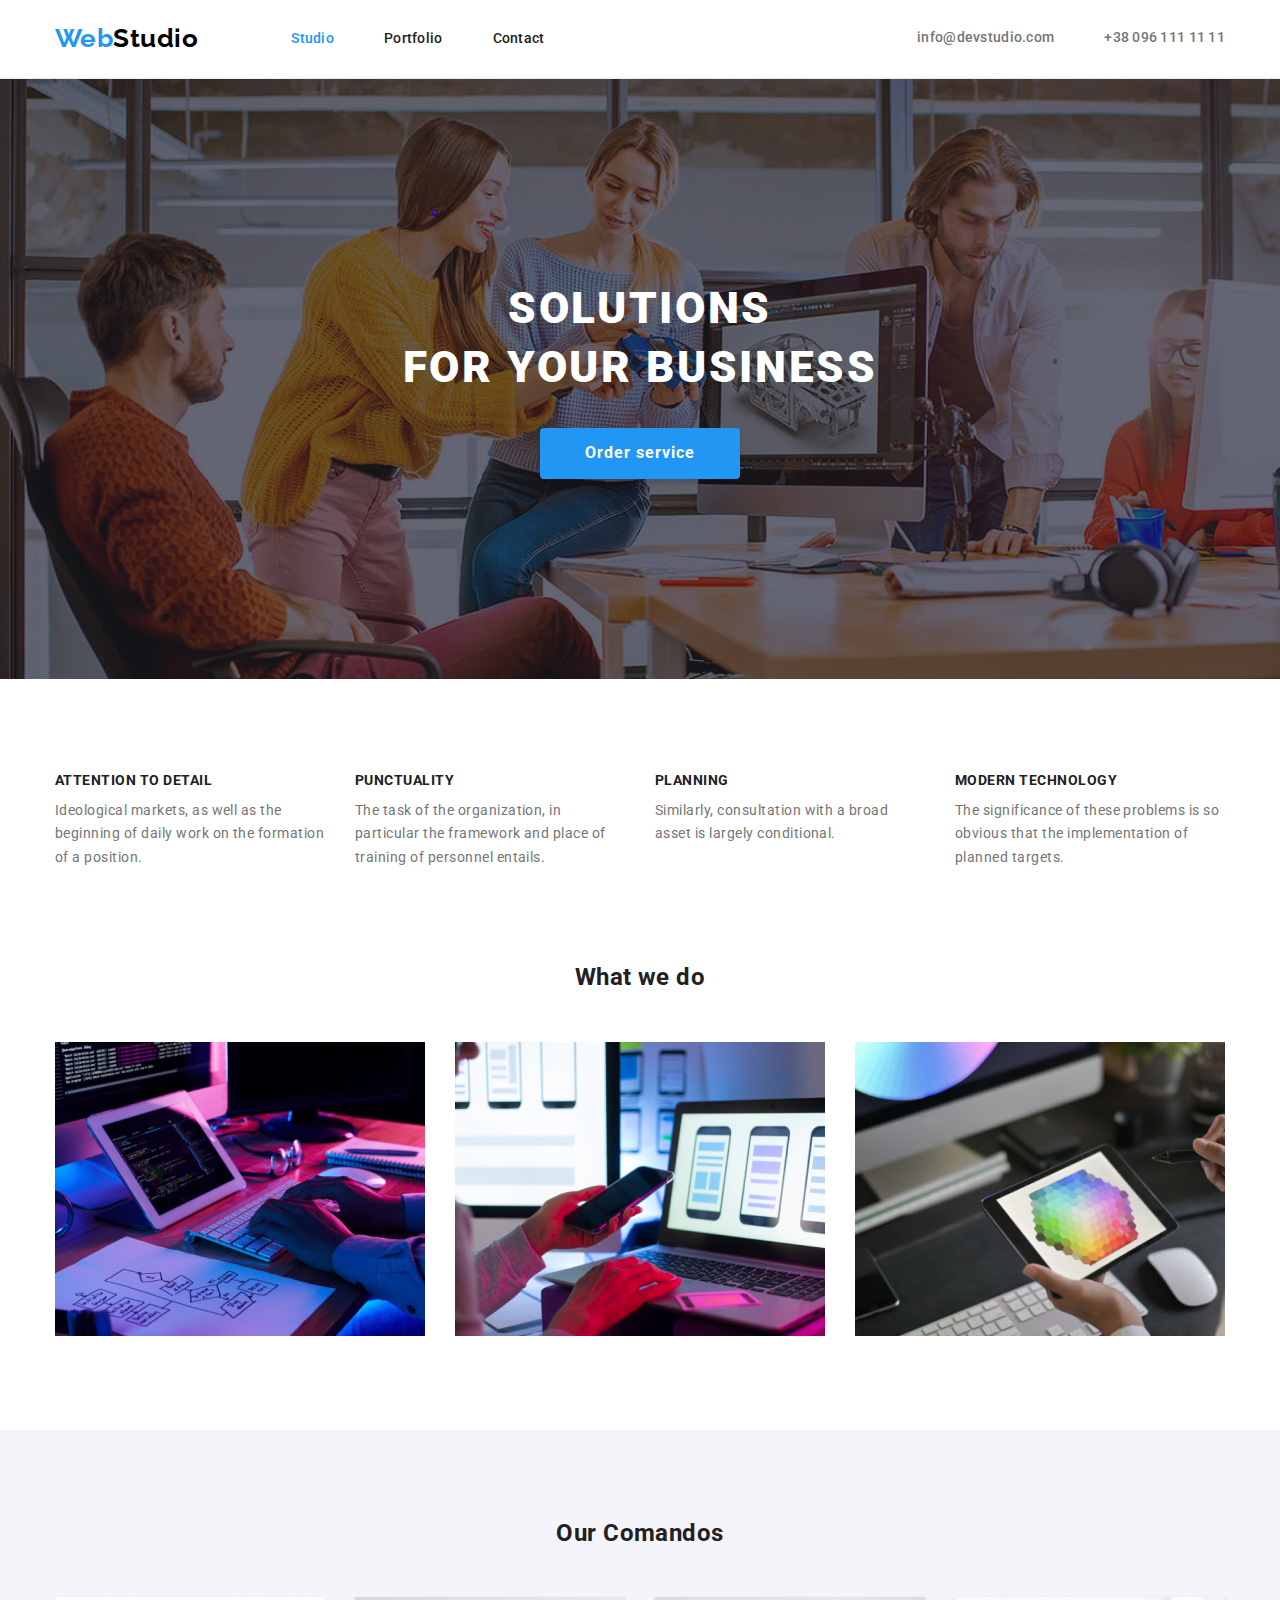
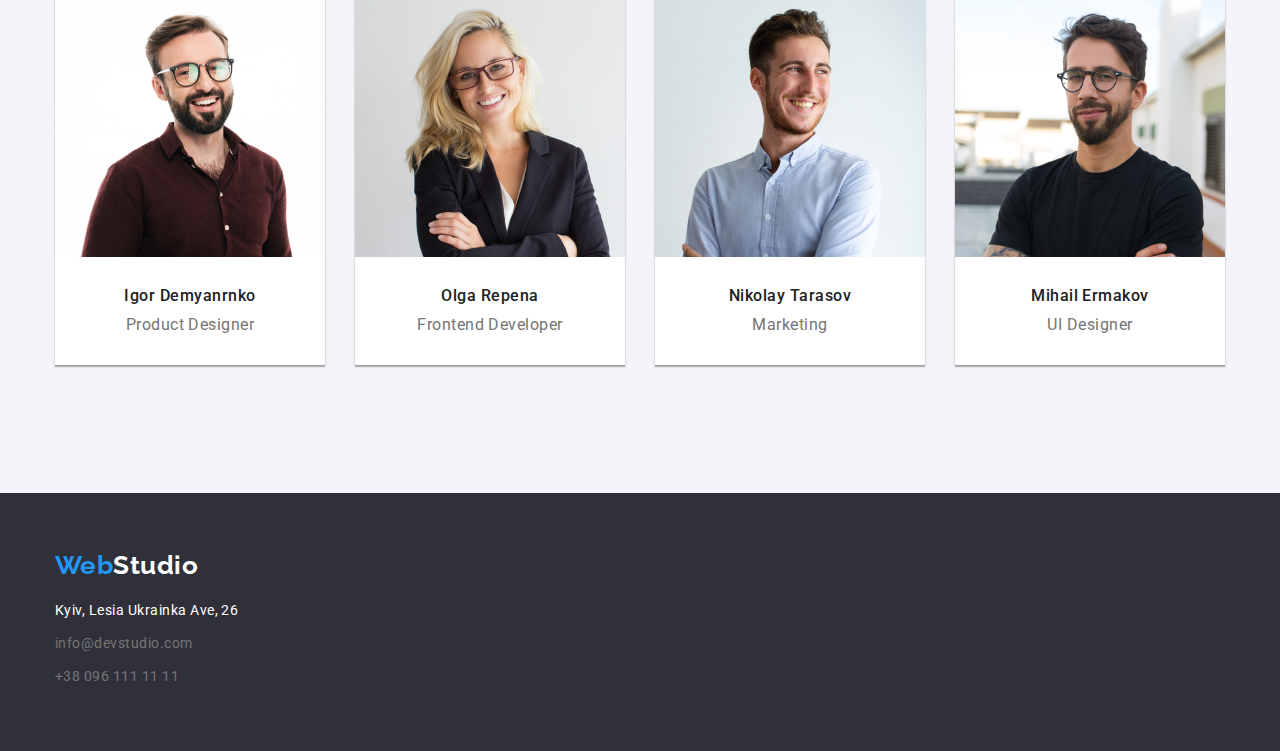
==== index.html @ 707615fe "home4" ====
<!DOCTYPE html>
<html lang="en">
  <head>

    <meta charset="UTF-8"/>
    <meta http-equiv="X-UA-Compatible" content="IE=edge" />
    <meta name="viewport" content="width=device-width, initial-scale=1.0" />
    <title>git</title>
	<link href="https://fonts.googleapis.com/css2?family=Raleway:wght@700&family=Roboto:wght@400;500;700&display=swap" rel="stylesheet">
	<link rel="stylesheet" href="https://cdnjs.cloudflare.com/ajax/libs/modern-normalize/1.1.0/modern-normalize.min.css">
	 <link rel="stylesheet" href="./CSS/common.css">
  </head>
  <body class="page">
	  <!-- 
		!шапка сайта
	-->
	  <header class="page-header">
		<div class="container nav">
		  <nav class="nav">
			  <a href="./index.html" class="logo"> 
					<samp class="accent">Web</samp>Studio
			 </a>
			<ul class="site-nav list">
			  <li class="item"><a href="./index.html" class="link current">Studio</a></li>
			  <li class="item"><a href="./portfolio.html" class="link">Portfolio</a></li>
			  <li class="item"><a href="" class="link">Contact</a></li>
		  </ul>
		  </nav>
		  	<ul class="auth-nav list">
			  <li class="auth-nav-item"><a href="" class="link">info@devstudio.com</a></li>
			  <li class="auth-nav-item"><a href="tel:+380961111111" class="link">+38 096 111 11 11</a></li>
		  </ul>
		</div>
	  </header>

	  
	  <main> 
	  <!--герой-->
	  <div class="list">
		  <section class="hero">
			  <h1 class="hero-title">Solutions <br />for your business</h1>
			  <button type="button" class="button prime">Order service</button>
		  </section>
	  </div>
	  <!--преимущества-->

	  <section class="section">
		<div class="container">
			 <H2 class="visually-hidden">Advantages</H2>
		  <ul class="advantages list ">
			<li class="advantages-item">
				  <h3 class="advantages-title">Attention to detail</h3><p class="advantages-text">Ideological markets, as well as the beginning of daily work on the formation of a position.</p>
			</li>
			<li class="advantages-item">
				<h3 class="advantages-title">Punctuality</h3><p class="advantages-text">The task of the organization, in particular the framework and place of training of personnel entails.</p>
			</li>
			<li class="advantages-item">
				<h3 class="advantages-title">Planning</h3><p class="advantages-text">Similarly, consultation with a broad asset is largely conditional.</p>
			</li>
			<li class="advantages-item">
				<h3 class="advantages-title">Modern technology</h3><p class="advantages-text">The significance of these problems is so obvious that the implementation of planned targets.</p>
			</li>
		  </ul>
		</div>
	  </section>

	  <!--примеры работ-->

	  <section class="examples">
<div class="container">
			  <h2 class="examples-title">What we do</h2>
		  <ul class="examples-list list">
			  <li class="examples-img"><img src="./IMG/Web/box1.png" alt="typing on laptop" width="370" height="294" /> </li>
			  <li class="examples-img"> <img src="./IMG/Web/box2.png" alt="design smartphon" width="370" height="294" /> </li>
			  <li class="examples-img"><img src="./IMG/Web/box3.png" alt="draw on tablet" width="370" height="294"/> </li>
		  </ul>
</div>
	  </section>

	  <!--Наша команда-->

	  <section class="comandos">
<div class="container">
			  <h2 class="examples-title">Our Comandos</h2>
			  
		  <ul class="comandos-list list">
			  <li class="comandos-box">
					<img class="" src="./IMG/Staff/img.png" alt="specialist Product Designer" width="270" height="260"/>
					<div class="comandos-content">
						<h3 class="comandos-title">Igor Demyanrnko</h3><p class="comandos-text">Product Designer</p>
					 </div>
			  </li>
			  <li class="comandos-box">
					<img class="" src="./IMG/Staff/img-1.png" alt="specialist Frontend Developer" width="270" height="260"/>
					<div class="comandos-content">
						<h3 class="comandos-title">Olga Repena</h3> <p class="comandos-text">Frontend Developer</p>
					</div>

			  </li>
			  <li class="comandos-box">
					<img class="" src="./IMG/Staff/img-2.png" alt="specialist Marketing" width="270" height="260"/>
					<div class="comandos-content">
						<h3 class="comandos-title">Nikolay Tarasov</h3> <p class="comandos-text">Marketing</p>
					</div>

			  </li>
			  <li class="comandos-box">
					<img class="" src="./IMG/Staff/img-3.png" alt="specialist Designer" width="270" height="260"/>
					<div class="comandos-content">
						<h3 class="comandos-title">Mihail Ermakov</h3> <p class="comandos-text">UI Designer</p>
					</div>

			  </li>
		  </ul>
</div>
	  </section>
	</main>
		
	<footer class="footer">
		<div class="container">
		 <a href="./index.html" class="footer-logo"> 
			<samp class="accent">Web</samp>Studio</a>
		<address class="">
			<ul class="address list">
			  <li class="footer-item"><a href="https://goo.gl/maps/rWH6WUW4P8LsXruM8" class="footer-contacts city">Kyiv, Lesia Ukrainka Ave, 26</a></li> 
			  <li class="footer-item"><a href="" class="footer-contacts">info@devstudio.com</a></li>
			  <li class="footer-item"><a href="tel:+380991111111" class="footer-contacts">+38 096 111 11 11</a></li>
			</ul>
		</address>
		</div>
	</footer>
  </body>
</html>
---- CSS/common.css ----
:root {
	--primary-text-color: #757575;
	--title-text-color: #212121;
	--accent-color: #2196F3;
	--white: #ffffff
}

body {
	background-color: var(--white);
	color: var(--primary-text-color);

	font-weight: 400;
	font-family: Roboto, sans-serif;
	letter-spacing: 0.03em;
}


h1,
h2,
h3,
h4,
p {
	padding: 0px;
	margin: 0px;
}


.list {
	list-style: none;
	margin: 0px;
	padding: 0px;
}

img {
	display: block;
	max-width: 100%;
	height: auto;
}

.page-header {
	border-bottom: 1px solid #ECECEC;
	padding-top: 24px;
	padding-bottom: 25px;

}

.container {
	margin-left: auto;
	margin-right: auto;
	width: 1200px;
		padding-left: 15px;
		padding-right: 15px;
}

/*#212121 основной текст*/
/* #757575 вторичный текст*/

.visually-hidden {
	position: absolute;
	width: 1px;
	height: 1px;
	margin: -1px;
	border: 0;
	padding: 0;
	clip: rect(0 0 0 0);
	overflow: hidden;
}


.logo {
	margin-right: 93px;

	color: #000000;

	font-family: Raleway, sans-serif;
	font-weight: 700;
	font-size: 26px;
	line-height: 1.1;
	text-decoration: none;
}

.accent {
	font-family: Raleway, sans-serif;
	color: var(--accent-color);
}




/*page-header {
	color: ;
}
*/


/* site nav*/


.nav {
	display: flex;
	align-items: center;
}


.site-nav {
	display: flex;
		font-weight: 500;
			font-size: 14px;
			line-height: 1.1;
			letter-spacing: 0.02em;
}

.site-nav .link {
	display: block;
	color: var(--title-text-color);
	text-decoration: none;
}

.item:not(:last-child) {
	margin-right: 50px;
}

.site-nav .link:hover,
.site-nav .link:focus {
	color: var(--accent-color);
}

.site-nav .link.current {
	color: var(--accent-color);
}




.auth-nav {
	display: flex;
	margin-left: auto;
}

.auth-nav-item:not(:last-child) {
	margin-right: 50px;
}

.auth-nav .link {
	color: var(--primary-text-color);
	text-decoration: none;

	display: block;

	font-weight: 500;
	font-size: 14px;
	line-height: 1.14;
	letter-spacing: 0.02em;
}

.auth-nav .link:hover,
.auth-nav .link:focus {
	color: var(--accent-color);
}

.auth-nav .tel-link:not(:last-child) {
	margin-right: 50px;
}


/* button*/

.button {
	border: 1px solid transparent;
	border-radius: 4px;

	font-size: 16px;
	font-family: Roboto;
	text-decoration: none;
	cursor: pointer
}


.button.prime {
	box-shadow: 0px 4px 4px rgba(0, 0, 0, 0.15);

	padding: 10px 32px;
	min-width: 200px;

	color: var(--white);
	background-color: var(--accent-color);
	font-weight: 700;
	line-height: 1.8;
	letter-spacing: 0.06em;
	cursor: pointer;
}


.button.prime:hover,
.button.prime:focus {
	color: var(--accent-color);
	background-color: var(--white);
}


.button.secondsry {

	padding: 6px 22px;
	height: 38px;

	color: var(--title-text-color);
	background-color: #F5F4FA;
	font-weight: 500;
	line-height: 1.62;
	cursor: pointer;

	box-shadow: 0px 3px 1px rgba(0, 0, 0, 0.1), 0px 1px 2px rgba(0, 0, 0, 0.08), 0px 2px 2px rgba(0, 0, 0, 0.12);
}

.button.secondsry:hover,
.button.secondsry:focus {
	background-color: var(--accent-color);
	color: var(--white);
}


/* hero*/

.hero {
		max-width: 1600px;
		height: 600px;
	margin-left: auto;
	margin-right: auto;

	background-color: #2F303A;
	text-align: center;
	padding-top: 200px;
	padding-bottom: 200px;
	background-image: linear-gradient(
		rgba(47, 48, 58, 0.4),
		rgba(47, 48, 58, 0.4)
		),
		url('../IMG/giro/Img.png')
}


.hero-title {
	margin-bottom: 30px;
	color: var(--white);

	font-weight: 900;
	font-size: 44px;
	line-height: 136%;

	letter-spacing: 0.06em;
	text-transform: uppercase;

}

/*преимущество*/


.section {
	padding-top: 94px;
	padding-bottom: 94px;
}

.advantages {
	display: flex;
	justify-content: space-between;
	align-items:
}

.advantages-item {
	width: 270px;
}

.advantages-item:not(:last-child) {
	margin-right: 30px;
}

.advantages-title {
	margin-bottom: 10px;
	color: var(--title-text-color);

	text-align: left;
	font-weight: 700;
	font-size: 14px;
	line-height: 1.14;
	text-transform: uppercase;
}



.advantages-text {

	font-size: 14px;
	line-height: 1.7;
}

/*examples*/

.examples {
	padding-top: 0;
	padding-bottom: 94px;
}

.examples-title {
	color: var(--title-text-color);

	text-align: center;
	margin-bottom: 50px;
}

.examples-list {
	display: flex;

}

.examples-list .examples-img:not(:last-child) {
	margin-right: 30px;
}

/*comandos*/

.comandos {
	background: #F5F4FA;
	padding-top: 90px;
	padding-bottom : 128px;
}


.comandos-list {
	display: flex;
	flex-wrap: wrap;
	margin-left: -30px;

}

.comandos-box {
	flex-basis: calc(100% / 4 - 30);
	margin-left: 30px;
	box-shadow: 0px 1px 3px rgba(0, 0, 0, 0.12), 0px 1px 1px rgba(0, 0, 0, 0.14), 0px 2px 1px rgba(0, 0, 0, 0.2);
}

.comandos-content {
	padding: 30px 30px;
	border-radius: 0px 0px 4px 4px;
	background-color: var(--white);
	text-align: center;
}


.comandos-title {

	color: var(--title-text-color);
	margin-bottom: 10px;

	font-weight: 500;
	font-size: 16px;
	line-height: 1.18;
}

.comandos-text {

	font-size: 16px;
	line-height: 1.18;
}



/*footer*/

.footer {
	background-color: #2F303A;
	padding-top: 58px;
	padding-bottom: 62px;
}


.footer-logo {
		display: block;
		margin-bottom: 20px;

	color: var(--white);
	font-family: Raleway, sans-serif;
	text-decoration: none;

	font-weight: 700;
	font-size: 26px;
	line-height: 1.1;
}


.address {

}


.footer-contacts.city {
	color: var(--white);
}

.footer-item:not(:last-child) {
	margin-bottom: 9px;
}


.footer-contacts {
	color: var(--primary-text-color);
	text-decoration: none;
	font-style: normal;
	margin-bottom: 9px;
	font-size: 14px;
	line-height: 1.7;
}

.footer-contacts:hover,
.footer-contacts:focus {
	color: var(--accent-color);
}


/*porfolio*/


.filter-list {
	display: flex;
	justify-content: center;
	margin-bottom: 50px;
	gap: 8px;
}


/*.filter-item {
	flex-basis: calc(100%-30/4);
	margin-left: 8px;
}
*/




.cards {
	display: flex;
	flex-wrap: wrap;
	margin-left: -30px;
	margin-top: -30px;
}

.cards-item {
	flex-basis: calc(100% / 3 - 30px);
	margin-left: 30px;
	margin-top: 30px;
}


.cards-content {
	padding: 20px 24px;
	border-left: 1px solid #EEEEEE;
	border-right: 1px solid #EEEEEE;
	border-bottom: 1px solid #EEEEEE;
}


.cards-link {
	text-decoration: none;
	display: block;
}

.cards-title {

	color: var(--title-text-color);
	font-weight: 700;
	font-size: 18px;
	line-height: 2;
	/* identical to box height, or 200% */
	text-align: left;
	letter-spacing: 0.06em;
	margin-bottom: 4px;

}

.text-portfolio {
	color: var(--primary-text-color);
	font-size: 16px;
	line-height: 1.88;
	text-align: left;
}



/*cards photo*/
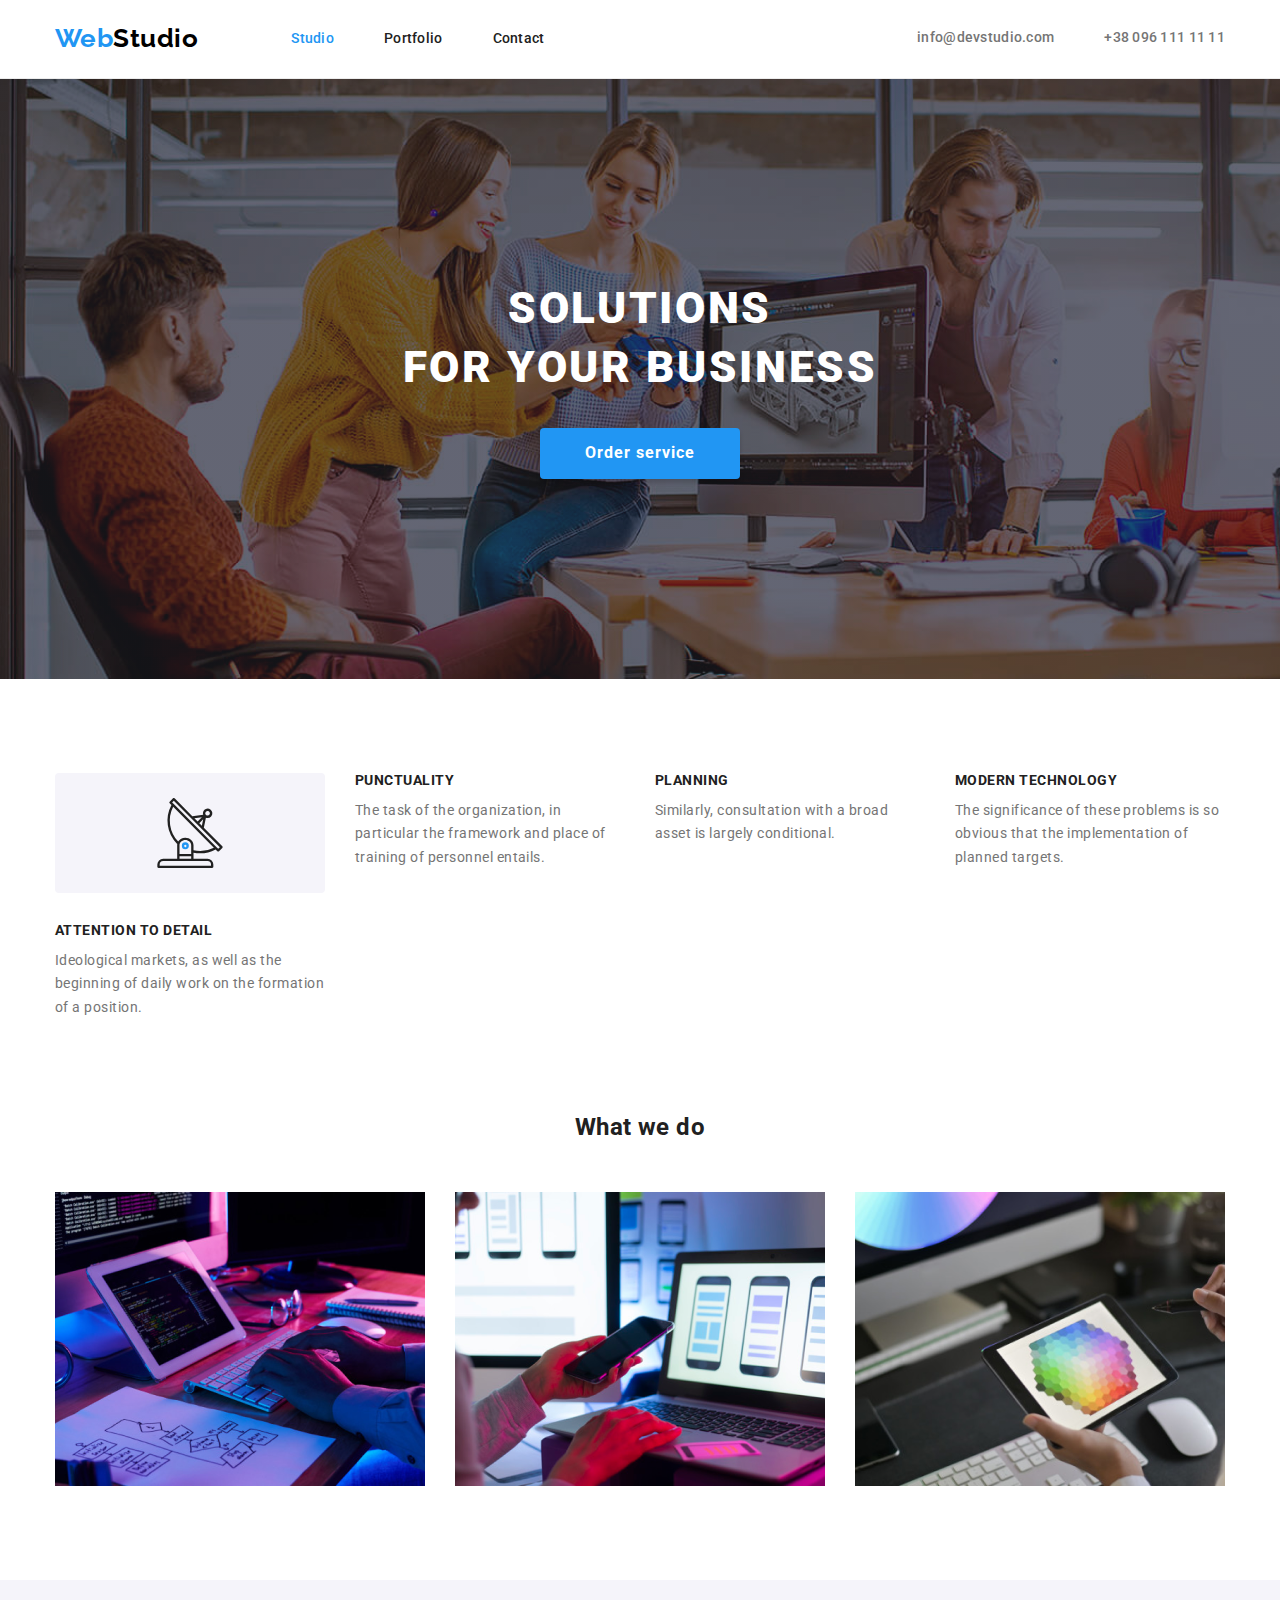
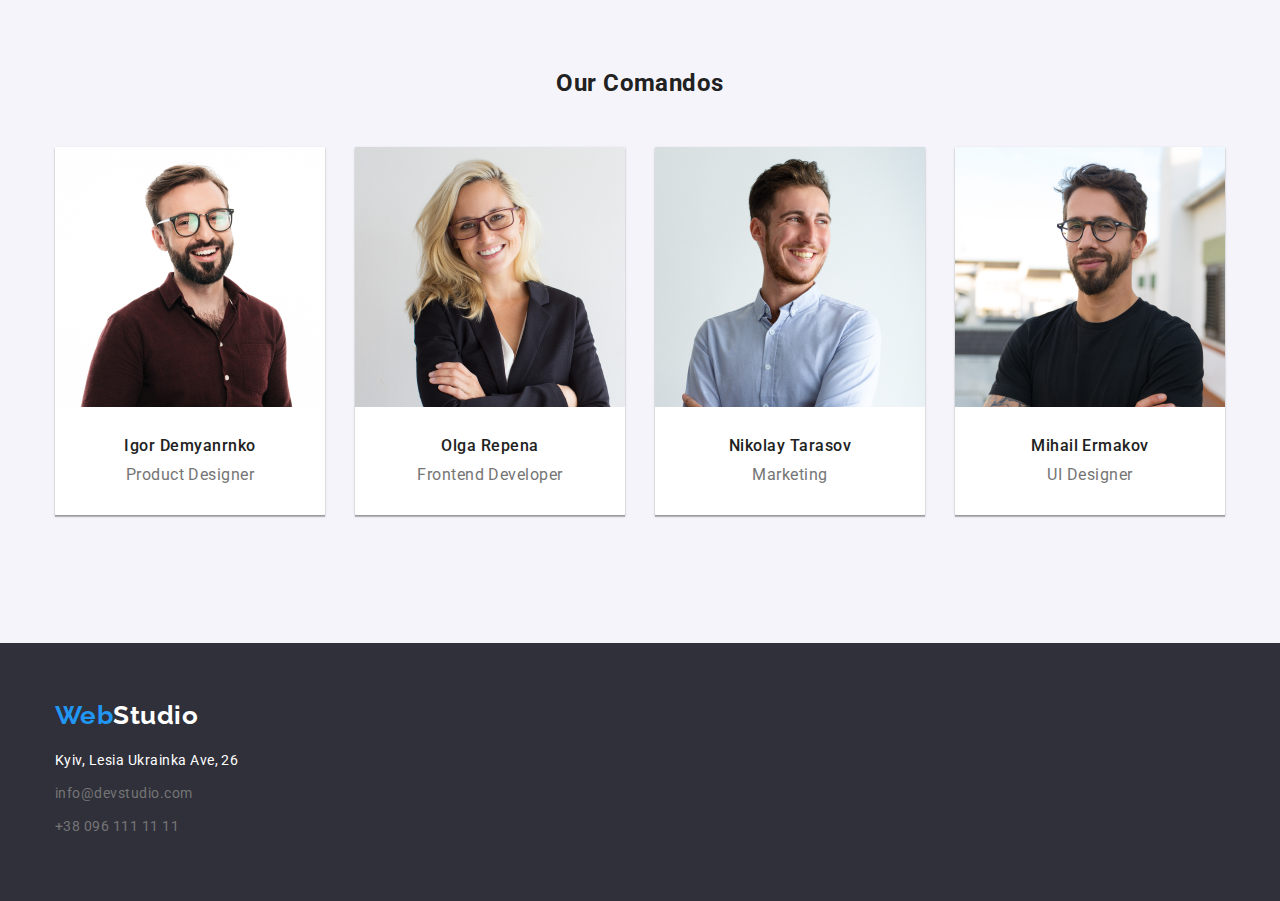
==== commit f4333eb7: "замена отрицаельных маржинов на ГЕЙП" ====
--- a/index.html
+++ b/index.html
@@ -44,11 +44,16 @@
 	  </div>
 	  <!--преимущества-->
 
-	  <section class="section">
+	  <section class="section-advantages">
 		<div class="container">
 			 <H2 class="visually-hidden">Advantages</H2>
-		  <ul class="advantages list ">
+		  <ul class="advantages list">
 			<li class="advantages-item">
+				<div class="advantages-icon">
+					 <svg class="" width="70" height="70">
+						<use href="./IMG/icon/antenna2.svg"></use>
+					 </svg>
+				</div>
 				  <h3 class="advantages-title">Attention to detail</h3><p class="advantages-text">Ideological markets, as well as the beginning of daily work on the formation of a position.</p>
 			</li>
 			<li class="advantages-item">
--- a/CSS/common.css
+++ b/CSS/common.css
@@ -99,6 +99,7 @@
 .nav {
 	display: flex;
 	align-items: center;
+	
 }
 
 
@@ -254,8 +255,24 @@
 
 /*преимущество*/
 
-
-.section {
+.advantages-icon {
+	width: 270px;
+	height: 120px;
+
+		display: flex;
+		justify-content: center;
+		align-items: center;
+		margin-bottom: 30px;
+		background: #F5F4FA;
+		border-radius: 4px;
+}
+
+.social-network-svg {
+	width: 20px;
+	height: 20px;
+}
+
+.section-advantages {
 	padding-top: 94px;
 	padding-bottom: 94px;
 }
@@ -263,7 +280,6 @@
 .advantages {
 	display: flex;
 	justify-content: space-between;
-	align-items:
 }
 
 .advantages-item {
@@ -418,8 +434,13 @@
 
 /*porfolio*/
 
+.section-filter{
+	padding-top: 94px;
+	padding-bottom: 94px;
+}
 
 .filter-list {
+
 	display: flex;
 	justify-content: center;
 	margin-bottom: 50px;
@@ -434,21 +455,41 @@
 */
 
 
-
-
 .cards {
 	display: flex;
 	flex-wrap: wrap;
+	gap: 30px;
+/*
 	margin-left: -30px;
-	margin-top: -30px;
+	margin-top: -30px;*/
+
+	background-color:aqua;
 }
 
 .cards-item {
-	flex-basis: calc(100% / 3 - 30px);
-	margin-left: 30px;
-	margin-top: 30px;
-}
-
+flex-basis: calc((100% - 60px) / 3);
+
+/*
+margin-right: 30px;
+margin-bottom: 30px;
+width: 370px;
+*/
+}
+
+
+/*
+.cards-item:nth-child(3n+3) {
+	margin-right: 0;
+}
+
+
+.cards-item:nth-child(n+3) {
+	margin-bottom: 0;
+}
+
+.cards-item:not( :nth-child(n+3)) {
+	margin-bottom: 30;
+}*/
 
 .cards-content {
 	padding: 20px 24px;
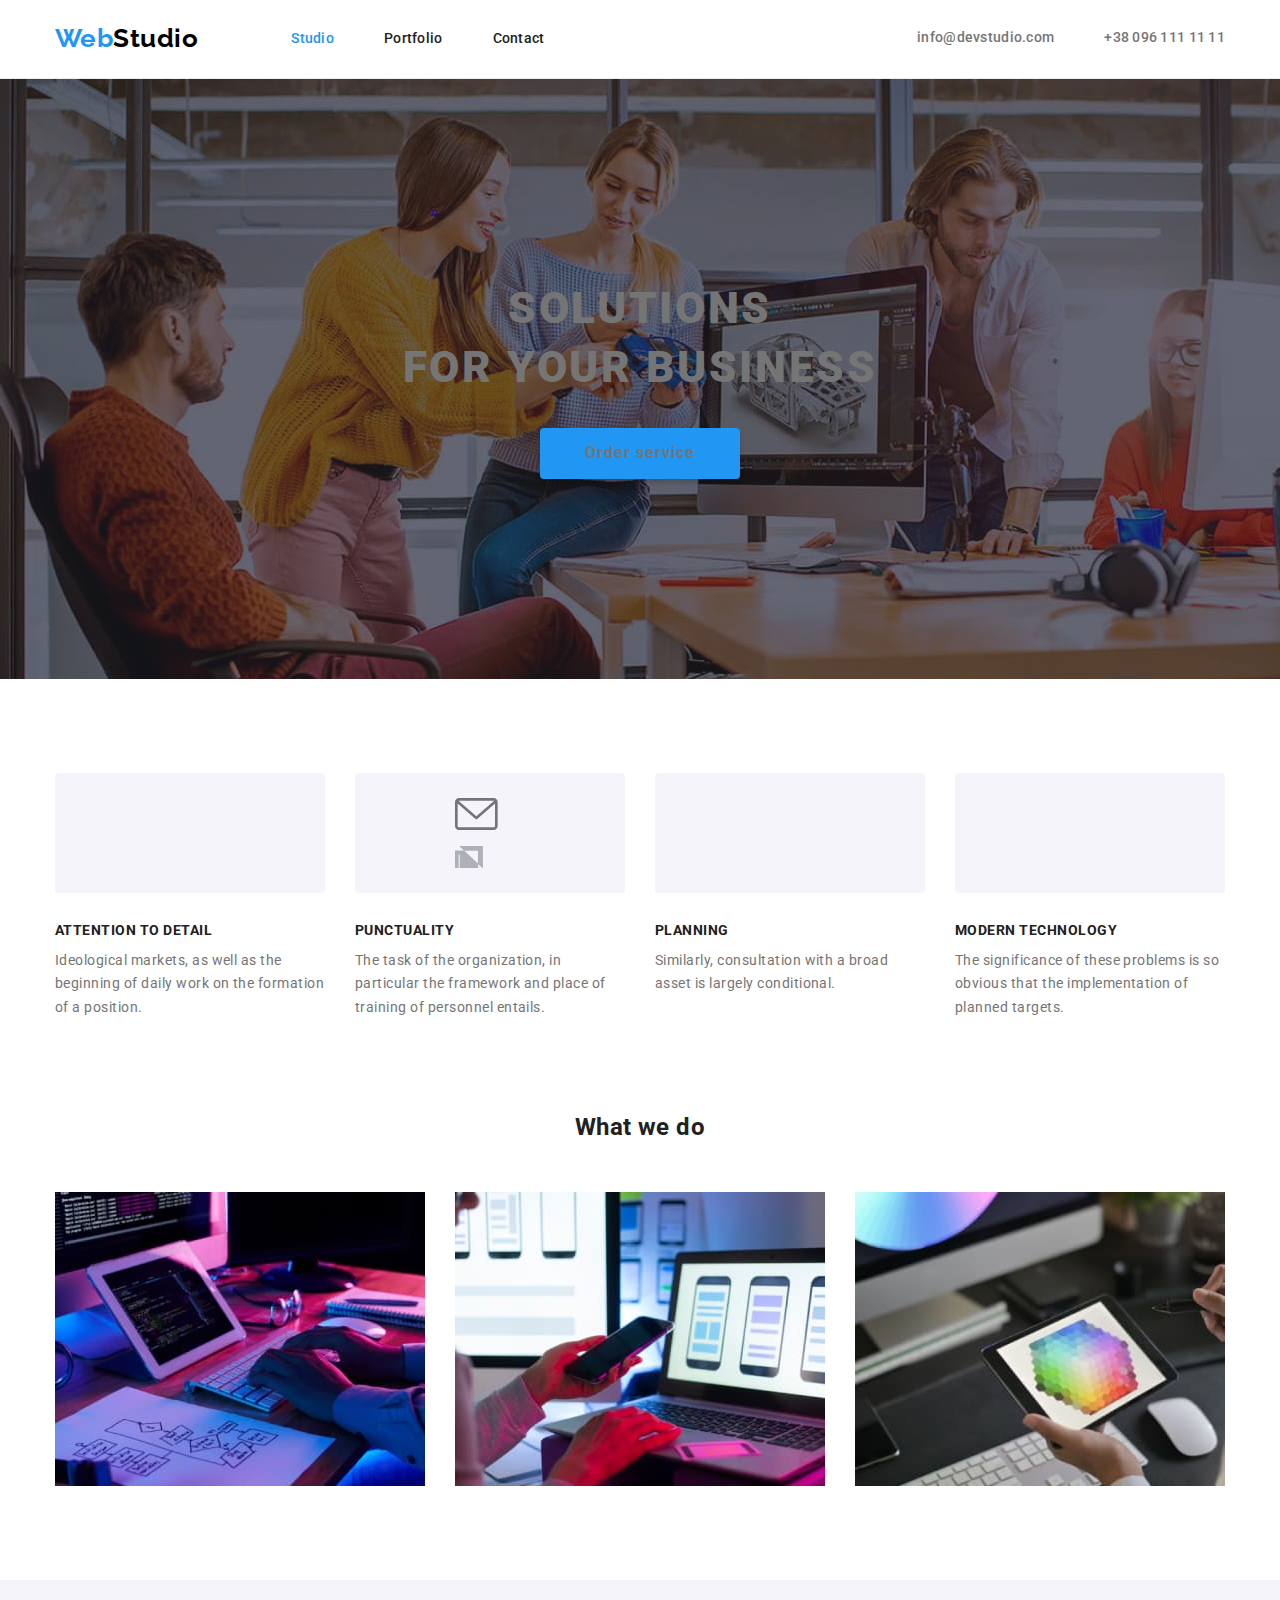
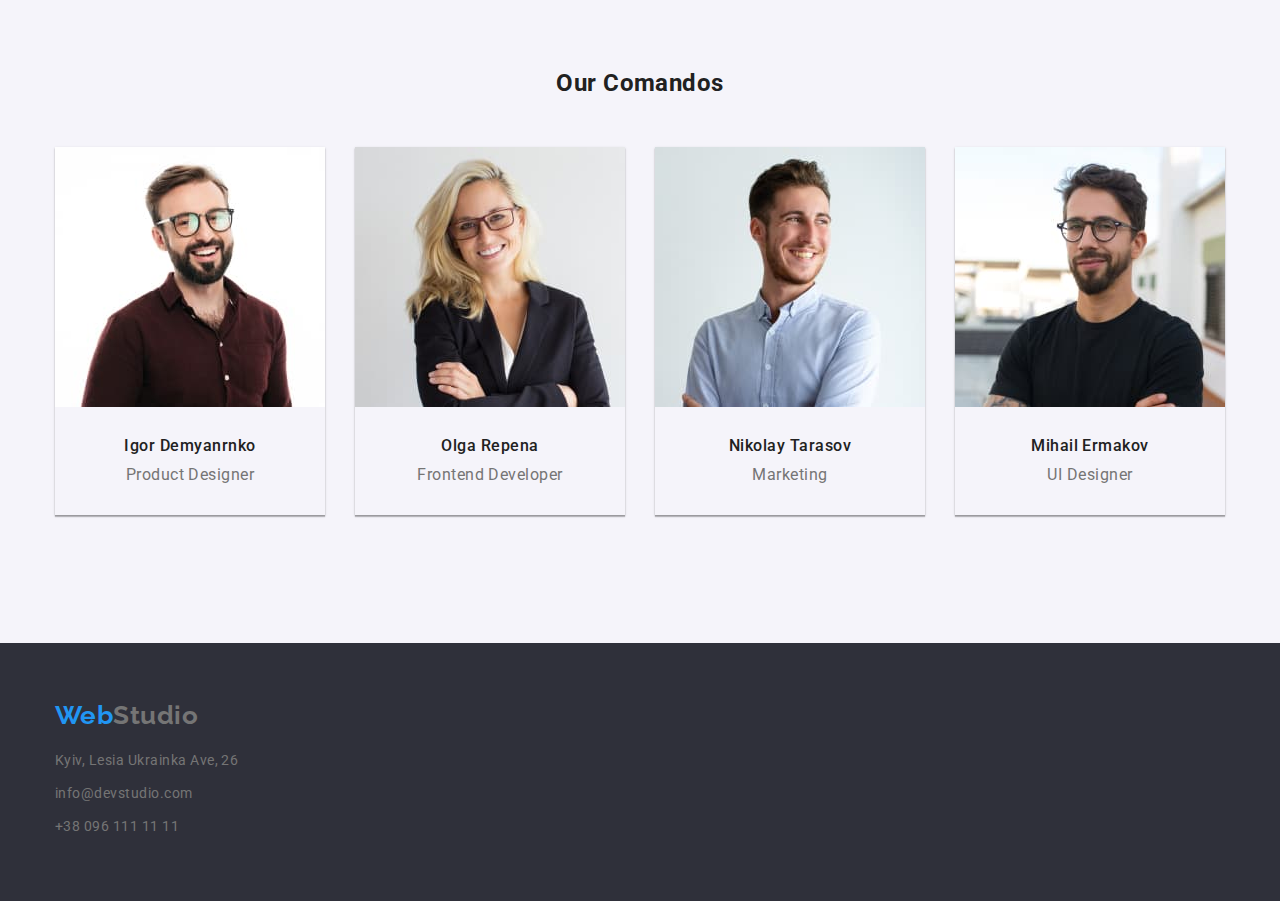
==== commit 92331f5f: "оптимизация изображений" ====
--- a/index.html
+++ b/index.html
@@ -6,6 +6,7 @@
     <meta http-equiv="X-UA-Compatible" content="IE=edge" />
     <meta name="viewport" content="width=device-width, initial-scale=1.0" />
     <title>git</title>
+	 <link rel="preconnect" href="https://fonts.gstatic.com">
 	<link href="https://fonts.googleapis.com/css2?family=Raleway:wght@700&family=Roboto:wght@400;500;700&display=swap" rel="stylesheet">
 	<link rel="stylesheet" href="https://cdnjs.cloudflare.com/ajax/libs/modern-normalize/1.1.0/modern-normalize.min.css">
 	 <link rel="stylesheet" href="./CSS/common.css">
@@ -27,7 +28,8 @@
 		  </ul>
 		  </nav>
 		  	<ul class="auth-nav list">
-			  <li class="auth-nav-item"><a href="" class="link">info@devstudio.com</a></li>
+				<li> <a class="contacts-data" href="mailto:info@devstudio.com"> </a> </li>
+			  <li class="auth-nav-item"><a href="mailto:info@devstudio.com" class="link">info@devstudio.com</a></li>
 			  <li class="auth-nav-item"><a href="tel:+380961111111" class="link">+38 096 111 11 11</a></li>
 		  </ul>
 		</div>
@@ -48,21 +50,37 @@
 		<div class="container">
 			 <H2 class="visually-hidden">Advantages</H2>
 		  <ul class="advantages list">
+
 			<li class="advantages-item">
 				<div class="advantages-icon">
 					 <svg class="" width="70" height="70">
-						<use href="./IMG/icon/antenna2.svg"></use>
+						<use href="./IMG/sprite.svg#icon-antenna"></use>
 					 </svg>
 				</div>
 				  <h3 class="advantages-title">Attention to detail</h3><p class="advantages-text">Ideological markets, as well as the beginning of daily work on the formation of a position.</p>
 			</li>
 			<li class="advantages-item">
+				<div class="advantages-icon">
+					<svg width="70" height="70">
+						<use href="./IMG/sprite.svg#"></use>
+					</svg>
+				</div>
 				<h3 class="advantages-title">Punctuality</h3><p class="advantages-text">The task of the organization, in particular the framework and place of training of personnel entails.</p>
 			</li>
 			<li class="advantages-item">
+				<div class="advantages-icon">
+					<svg width="70" height="70">
+						<use href="./IMG/sprite.svg/#antenna.svg"></use>
+					</svg>
+				</div>
 				<h3 class="advantages-title">Planning</h3><p class="advantages-text">Similarly, consultation with a broad asset is largely conditional.</p>
 			</li>
 			<li class="advantages-item">
+				<div class="advantages-icon">
+					<svg width="70" height="70">
+						<use href="./IMG/sprite.svg/#antenna.svg"></use>
+					</svg>
+				</div>
 				<h3 class="advantages-title">Modern technology</h3><p class="advantages-text">The significance of these problems is so obvious that the implementation of planned targets.</p>
 			</li>
 		  </ul>
--- a/CSS/common.css
+++ b/CSS/common.css
@@ -3,6 +3,7 @@
 	--title-text-color: #212121;
 	--accent-color: #2196F3;
 	--white: #ffffff
+	--svg-color: #afb1b8;
 }
 
 body {
@@ -163,6 +164,26 @@
 	margin-right: 50px;
 }
 
+.contacts-svg {
+	margin-right: 10px;
+}
+
+.contacts-data {
+	display: block;
+	font-weight: 500;
+	font-size: 14px;
+	line-height: 1.14;
+	letter-spacing: 0.02em;
+	text-decoration: none;
+	color: var(--primary-text-color);
+	fill: var(--svg-color);
+}
+
+.contacts-data:hover,
+.contacts-data:focus {
+	color: var(--accent-color);
+	fill: var(--accent-color);
+}
 
 /* button*/
 
@@ -267,10 +288,7 @@
 		border-radius: 4px;
 }
 
-.social-network-svg {
-	width: 20px;
-	height: 20px;
-}
+
 
 .section-advantages {
 	padding-top: 94px;
@@ -279,7 +297,6 @@
 
 .advantages {
 	display: flex;
-	justify-content: space-between;
 }
 
 .advantages-item {
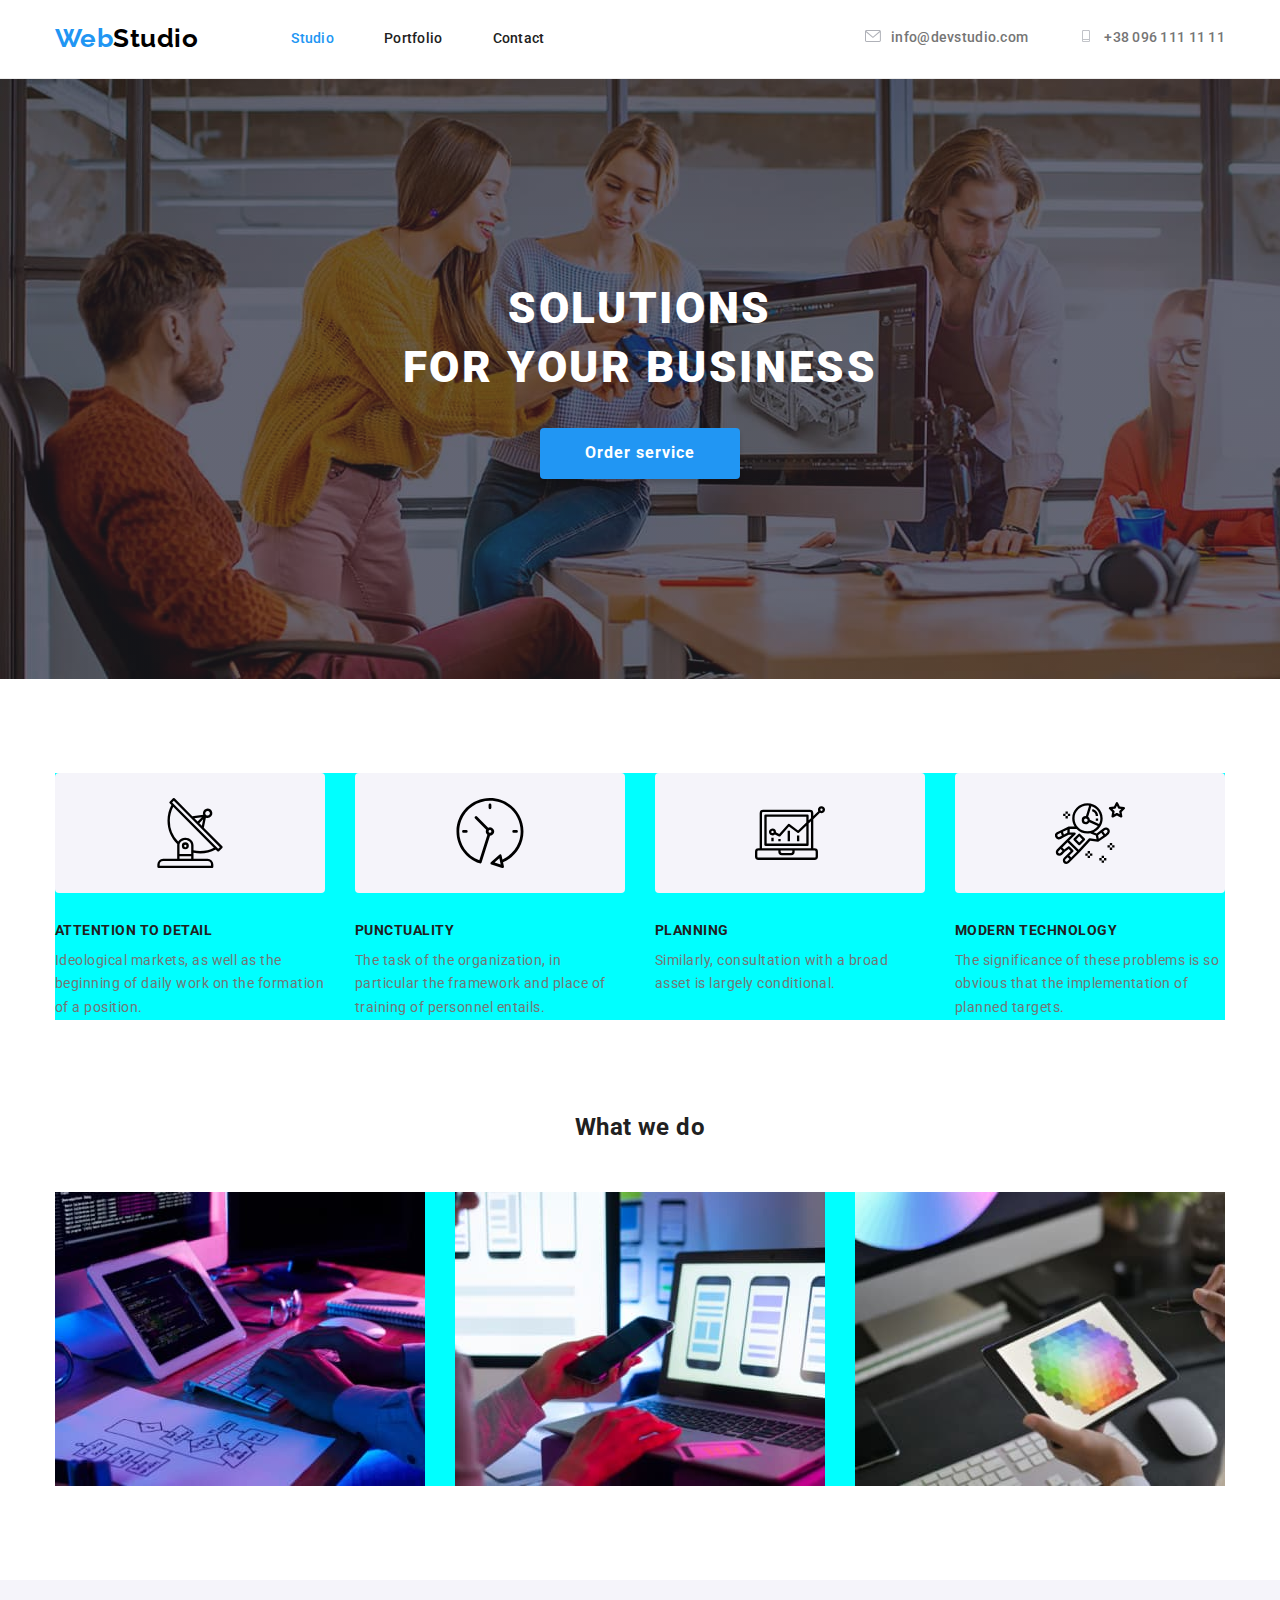
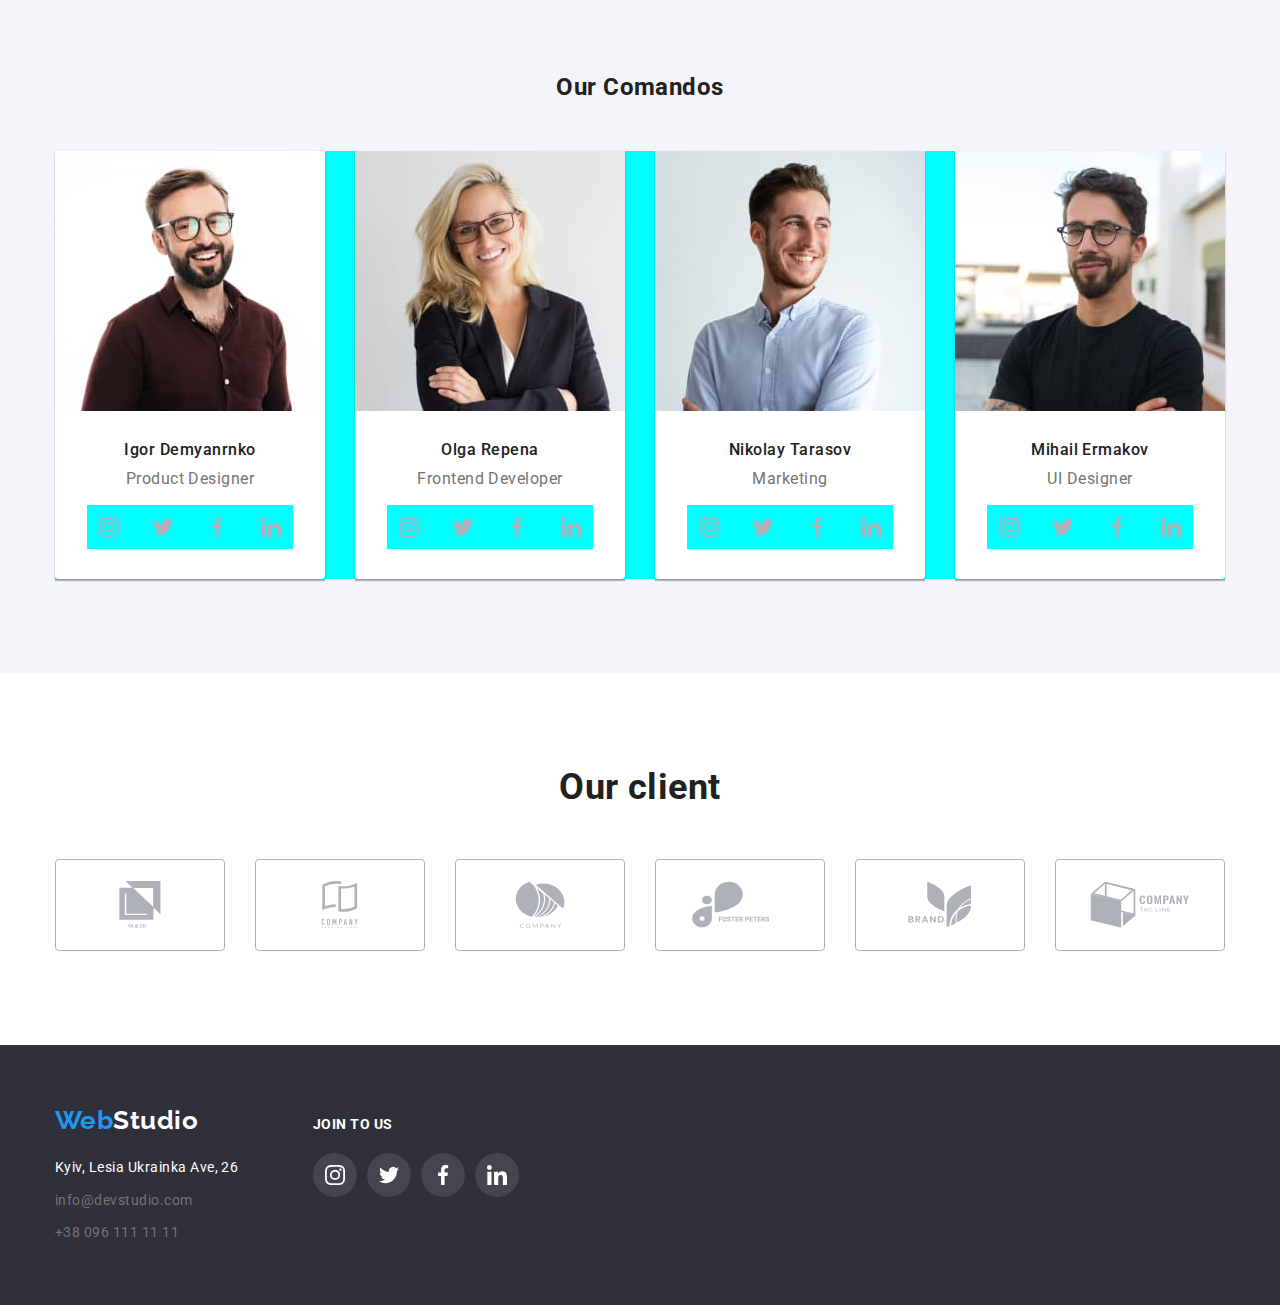
==== commit 8089fda3: "lesson4" ====
--- a/index.html
+++ b/index.html
@@ -27,14 +27,21 @@
 			  <li class="item"><a href="" class="link">Contact</a></li>
 		  </ul>
 		  </nav>
+
 		  	<ul class="auth-nav list">
-				<li> <a class="contacts-data" href="mailto:info@devstudio.com"> </a> </li>
-			  <li class="auth-nav-item"><a href="mailto:info@devstudio.com" class="link">info@devstudio.com</a></li>
-			  <li class="auth-nav-item"><a href="tel:+380961111111" class="link">+38 096 111 11 11</a></li>
+			  <li class="auth-nav-item">
+				<a class="contacts-data" href="mailto:info@devstudio.com"><svg class="contacts-svg" width="16" height="12">
+					<use href="./IMG/symbol-defs.svg#icon-envelope"></use>
+				</svg>info@devstudio.com</a>
+			  </li>
+			  <li class="auth-nav-item">
+				<a href="tel:+380961111111" class="contacts-data"><svg class="contacts-svg" width="16" height="12">
+					<use href="./IMG/symbol-defs.svg#icon-tel"></use>
+				</svg>+38 096 111 11 11</a>
+			</li>
 		  </ul>
 		</div>
 	  </header>
-
 	  
 	  <main> 
 	  <!--герой-->
@@ -54,7 +61,7 @@
 			<li class="advantages-item">
 				<div class="advantages-icon">
 					 <svg class="" width="70" height="70">
-						<use href="./IMG/sprite.svg#icon-antenna"></use>
+						<use href="./IMG/symbol-defs.svg#icon-antenna"></use>
 					 </svg>
 				</div>
 				  <h3 class="advantages-title">Attention to detail</h3><p class="advantages-text">Ideological markets, as well as the beginning of daily work on the formation of a position.</p>
@@ -62,7 +69,7 @@
 			<li class="advantages-item">
 				<div class="advantages-icon">
 					<svg width="70" height="70">
-						<use href="./IMG/sprite.svg#"></use>
+						<use href="./IMG/symbol-defs.svg#icon-clock"></use>
 					</svg>
 				</div>
 				<h3 class="advantages-title">Punctuality</h3><p class="advantages-text">The task of the organization, in particular the framework and place of training of personnel entails.</p>
@@ -70,7 +77,7 @@
 			<li class="advantages-item">
 				<div class="advantages-icon">
 					<svg width="70" height="70">
-						<use href="./IMG/sprite.svg/#antenna.svg"></use>
+						<use href="./IMG/symbol-defs.svg#icon-diagram"></use>
 					</svg>
 				</div>
 				<h3 class="advantages-title">Planning</h3><p class="advantages-text">Similarly, consultation with a broad asset is largely conditional.</p>
@@ -78,7 +85,7 @@
 			<li class="advantages-item">
 				<div class="advantages-icon">
 					<svg width="70" height="70">
-						<use href="./IMG/sprite.svg/#antenna.svg"></use>
+						<use href="./IMG/symbol-defs.svg#icon-astronaut"></use>
 					</svg>
 				</div>
 				<h3 class="advantages-title">Modern technology</h3><p class="advantages-text">The significance of these problems is so obvious that the implementation of planned targets.</p>
@@ -109,14 +116,44 @@
 		  <ul class="comandos-list list">
 			  <li class="comandos-box">
 					<img class="" src="./IMG/Staff/img.png" alt="specialist Product Designer" width="270" height="260"/>
+
 					<div class="comandos-content">
 						<h3 class="comandos-title">Igor Demyanrnko</h3><p class="comandos-text">Product Designer</p>
+
+						<ul class="social-network-list list">
+							<li class="social-network-item"> <a class="social-network-link link" href=""><svg class="social-network-svg"> 
+								<use href="./IMG/symbol-defs.svg#icon-instagram"></use>
+							</svg></a></li>
+							<li class="social-network-item"> <a class="social-network-link link" href=""><svg class="social-network-svg"> 
+								<use href="./IMG/symbol-defs.svg#icon-twitter"></use>
+							</svg></a></li>
+							<li class="social-network-item"> <a class="social-network-link link" href=""><svg class="social-network-svg"> 
+								<use href="./IMG/symbol-defs.svg#icon-facebook"></use>
+							</svg></a></li>
+							<li class="social-network-item"> <a class="social-network-link link" href=""><svg class="social-network-svg"> 
+								<use href="./IMG/symbol-defs.svg#icon-linkedin"></use>
+							</svg></a></li>
+						</ul>
 					 </div>
 			  </li>
 			  <li class="comandos-box">
 					<img class="" src="./IMG/Staff/img-1.png" alt="specialist Frontend Developer" width="270" height="260"/>
 					<div class="comandos-content">
 						<h3 class="comandos-title">Olga Repena</h3> <p class="comandos-text">Frontend Developer</p>
+						<ul class="social-network-list list">
+							<li class="social-network-item"> <a class="social-network-link link" href=""><svg class="social-network-svg"> 
+								<use href="./IMG/symbol-defs.svg#icon-instagram"></use>
+							</svg></a></li>
+							<li class="social-network-item"> <a class="social-network-link link" href=""><svg class="social-network-svg"> 
+								<use href="./IMG/symbol-defs.svg#icon-twitter"></use>
+							</svg></a></li>
+							<li class="social-network-item"> <a class="social-network-link link" href=""><svg class="social-network-svg"> 
+								<use href="./IMG/symbol-defs.svg#icon-facebook"></use>
+							</svg></a></li>
+							<li class="social-network-item"> <a class="social-network-link link" href=""><svg class="social-network-svg"> 
+								<use href="./IMG/symbol-defs.svg#icon-linkedin"></use>
+							</svg></a></li>
+						</ul>
 					</div>
 
 			  </li>
@@ -124,6 +161,20 @@
 					<img class="" src="./IMG/Staff/img-2.png" alt="specialist Marketing" width="270" height="260"/>
 					<div class="comandos-content">
 						<h3 class="comandos-title">Nikolay Tarasov</h3> <p class="comandos-text">Marketing</p>
+						<ul class="social-network-list list">
+							<li class="social-network-item"> <a class="social-network-link link" href=""><svg class="social-network-svg"> 
+								<use href="./IMG/symbol-defs.svg#icon-instagram"></use>
+							</svg></a></li>
+							<li class="social-network-item"> <a class="social-network-link link" href=""><svg class="social-network-svg"> 
+								<use href="./IMG/symbol-defs.svg#icon-twitter"></use>
+							</svg></a></li>
+							<li class="social-network-item"> <a class="social-network-link link" href=""><svg class="social-network-svg"> 
+								<use href="./IMG/symbol-defs.svg#icon-facebook"></use>
+							</svg></a></li>
+							<li class="social-network-item"> <a class="social-network-link link" href=""><svg class="social-network-svg"> 
+								<use href="./IMG/symbol-defs.svg#icon-linkedin"></use>
+							</svg></a></li>
+						</ul>
 					</div>
 
 			  </li>
@@ -131,26 +182,80 @@
 					<img class="" src="./IMG/Staff/img-3.png" alt="specialist Designer" width="270" height="260"/>
 					<div class="comandos-content">
 						<h3 class="comandos-title">Mihail Ermakov</h3> <p class="comandos-text">UI Designer</p>
+						<ul class="social-network-list list">
+							<li class="social-network-item"> <a class="social-network-link link" href=""><svg class="social-network-svg"> 
+								<use href="./IMG/symbol-defs.svg#icon-instagram"></use>
+							</svg></a></li>
+							<li class="social-network-item"> <a class="social-network-link link" href=""><svg class="social-network-svg"> 
+								<use href="./IMG/symbol-defs.svg#icon-twitter"></use>
+							</svg></a></li>
+							<li class="social-network-item"> <a class="social-network-link link" href=""><svg class="social-network-svg"> 
+								<use href="./IMG/symbol-defs.svg#icon-facebook"></use>
+							</svg></a></li>
+							<li class="social-network-item"> <a class="social-network-link link" href=""><svg class="social-network-svg"> 
+								<use href="./IMG/symbol-defs.svg#icon-linkedin"></use>
+							</svg></a></li>
+						</ul>
 					</div>
-
-			  </li>
-		  </ul>
+			  </li>
+		  </ul>
+</div>
+	  </section>
+
+	  <section class="section-client">
+<h2 class="client-title"> Our client</h2>
+<div>
+	<ul class="client-list list">
+<li>
+	<a class="client-link link" href=""><svg class="client-svg"><use href="./IMG/symbol-defs.svg#icon-group"></use></svg></a>
+</li>
+<li>
+	<a class="client-link link" href=""><svg class="client-svg"><use href="./IMG/symbol-defs.svg#icon-group-1"></use></svg></a>
+</li>
+<li>
+	<a class="client-link link" href=""><svg class="client-svg"><use href="./IMG/symbol-defs.svg#icon-group-2"></use></svg></a>
+</li>
+<li>
+	<a class="client-link link" href=""><svg class="client-svg"><use href="./IMG/symbol-defs.svg#icon-group-3"></use></svg></a>
+</li>
+<li>
+	<a class="client-link link" href=""><svg class="client-svg"><use href="./IMG/symbol-defs.svg#icon-group-4"></use></svg></a>
+</li>
+<li>
+	<a class="client-link link" href=""><svg class="client-svg"><use href="./IMG/symbol-defs.svg#icon-group-5"></use></svg></a>
+</li>
+	</ul>
 </div>
 	  </section>
 	</main>
 		
 	<footer class="footer">
 		<div class="container">
-		 <a href="./index.html" class="footer-logo"> 
+
+			 <div class="address">
+			 <address>
+		 <a href="./index.html" class="footer-logo">
 			<samp class="accent">Web</samp>Studio</a>
-		<address class="">
-			<ul class="address list">
-			  <li class="footer-item"><a href="https://goo.gl/maps/rWH6WUW4P8LsXruM8" class="footer-contacts city">Kyiv, Lesia Ukrainka Ave, 26</a></li> 
+			<ul class="list">
+			  <li class="footer-item">
+				<a href="https://goo.gl/maps/rWH6WUW4P8LsXruM8" class="footer-contacts city">Kyiv, Lesia Ukrainka Ave, 26</a></li>
 			  <li class="footer-item"><a href="" class="footer-contacts">info@devstudio.com</a></li>
 			  <li class="footer-item"><a href="tel:+380991111111" class="footer-contacts">+38 096 111 11 11</a></li>
 			</ul>
 		</address>
 		</div>
+
+		<div class="join">
+			<h3 class="join-title">Join to us</h3>
+			<ul class="join-list list">
+<li class="join-item"><a class="join-link link" href=""><svg class="join-svg"><use href="./IMG/symbol-defs.svg#icon-instagram"></use></svg></a></li>
+<li class="join-item"><a class="join-link link" href=""><svg class="join-svg"><use href="./IMG/symbol-defs.svg#icon-twitter"></use></svg></a></li>
+<li class="join-item"><a class="join-link link" href=""><svg class="join-svg"><use href="./IMG/symbol-defs.svg#icon-facebook"></use></svg></a></li>
+<li class="join-item"><a class="join-link link" href=""><svg class="join-svg"><use href="./IMG/symbol-defs.svg#icon-linkedin"></use></svg></a></li>
+			</ul>
+		</div>
+
+		</div>
 	</footer>
   </body>
 </html>
--- a/CSS/common.css
+++ b/CSS/common.css
@@ -2,7 +2,7 @@
 	--primary-text-color: #757575;
 	--title-text-color: #212121;
 	--accent-color: #2196F3;
-	--white: #ffffff
+	--white: #ffffff;
 	--svg-color: #afb1b8;
 }
 
@@ -51,6 +51,7 @@
 	width: 1200px;
 		padding-left: 15px;
 		padding-right: 15px;
+
 }
 
 /*#212121 основной текст*/
@@ -143,23 +144,6 @@
 	margin-right: 50px;
 }
 
-.auth-nav .link {
-	color: var(--primary-text-color);
-	text-decoration: none;
-
-	display: block;
-
-	font-weight: 500;
-	font-size: 14px;
-	line-height: 1.14;
-	letter-spacing: 0.02em;
-}
-
-.auth-nav .link:hover,
-.auth-nav .link:focus {
-	color: var(--accent-color);
-}
-
 .auth-nav .tel-link:not(:last-child) {
 	margin-right: 50px;
 }
@@ -293,10 +277,12 @@
 .section-advantages {
 	padding-top: 94px;
 	padding-bottom: 94px;
+	
 }
 
 .advantages {
 	display: flex;
+	background-color: aqua;
 }
 
 .advantages-item {
@@ -341,6 +327,7 @@
 }
 
 .examples-list {
+	background-color: aqua;
 	display: flex;
 
 }
@@ -353,21 +340,22 @@
 
 .comandos {
 	background: #F5F4FA;
-	padding-top: 90px;
-	padding-bottom : 128px;
+	padding-top: 94px;
+	padding-bottom : 94px;
 }
 
 
 .comandos-list {
 	display: flex;
 	flex-wrap: wrap;
-	margin-left: -30px;
+	gap: 30px;
+			background-color: aqua;
 
 }
 
 .comandos-box {
 	flex-basis: calc(100% / 4 - 30);
-	margin-left: 30px;
+
 	box-shadow: 0px 1px 3px rgba(0, 0, 0, 0.12), 0px 1px 1px rgba(0, 0, 0, 0.14), 0px 2px 1px rgba(0, 0, 0, 0.2);
 }
 
@@ -393,6 +381,99 @@
 
 	font-size: 16px;
 	line-height: 1.18;
+	margin-bottom: 16px;
+}
+
+
+.social-network-list {
+display: inline-flex;
+
+background-color: aqua;
+}
+
+
+.social-network-item {
+padding: 0;
+}
+.social-network-item:not(:last-child) {
+	margin-right: 10px;
+}
+
+.social-network-link {
+	display: flex;
+	
+		justify-content: center;
+		align-items: center;
+		width: 44px;
+		height: 44px;
+		border-radius: 50%;
+		fill: var(--svg-color)
+} 
+
+.social-network-link:hover,
+.social-network-link:focus {
+	fill: var(--white);
+	background-color: var(--accent-color);
+}
+
+
+.social-network-svg {
+	width: 20px;
+	height: 20px;
+}
+
+
+/*client*/
+
+
+.section-client {
+	padding-top: 94px;
+	padding-bottom: 94px;
+}
+
+.client-title {
+font-weight: 700;
+	font-size: 36px;
+	line-height: 1.16;
+	text-align: center;
+	margin-bottom: 50px;
+	color: var(--title-text-color);
+}
+
+
+.client-list {
+	display: flex;
+	justify-content: center;
+	gap: 30px;
+}
+
+
+.client-item{
+
+}
+
+
+.client-link {
+		width: 170px;
+		height: 92px;
+display: flex;
+	justify-content: center;
+	align-items: center;
+	border: 1px solid var(--svg-color);
+	border-radius: 4px;
+	fill: var(--svg-color);
+
+}
+
+.client-link:hover,
+.client-link:focus {
+	border: 1px solid var(--accent-color);
+	fill: var(--accent-color);
+}
+
+.client-svg {
+		width: 106px;
+		height: 47px;
 }
 
 
@@ -401,9 +482,16 @@
 
 .footer {
 	background-color: #2F303A;
-	padding-top: 58px;
-	padding-bottom: 62px;
-}
+	padding-top: 60px;
+	padding-bottom: 60px;
+	
+}
+
+.address {
+	display: inline-flex;
+}
+
+
 
 
 .footer-logo {
@@ -411,18 +499,17 @@
 		margin-bottom: 20px;
 
 	color: var(--white);
-	font-family: Raleway, sans-serif;
+	font-family: Raleway,sans-serif;
 	text-decoration: none;
+	font-style: normal;
 
 	font-weight: 700;
 	font-size: 26px;
-	line-height: 1.1;
-}
-
-
-.address {
-
-}
+	line-height: 1.2;
+}
+
+
+
 
 
 .footer-contacts.city {
@@ -447,6 +534,59 @@
 .footer-contacts:focus {
 	color: var(--accent-color);
 }
+
+
+
+.join {
+	display: inline-flex;
+		flex-direction: column;
+		margin-left: 70px;
+		align-content: flex-start;
+}
+
+
+.join-title {
+	display: inline-flex;
+	
+		margin-bottom: 20px;
+		font-weight: 700;
+		font-size: 14px;
+		line-height: 1.14;
+		text-transform: uppercase;
+		color: var(--white);
+}
+
+
+.join-list {
+	display: flex;
+	gap: 10px;
+
+}
+
+.join-item {
+	display: inline-flex;
+}
+
+.join-link {
+	text-align: center;
+	padding: 12px;
+	width: 44px;
+	height: 44px;
+	background: rgba(255, 255, 255, 0.1);
+	border-radius: 50%;
+}
+
+.join-link:hover,
+.join-link:focus {
+	background: var(--accent-color);
+}
+
+.join-svg {
+	width: 20px;
+	height: 20px;
+	fill: var(--white);
+}
+
 
 
 /*porfolio*/
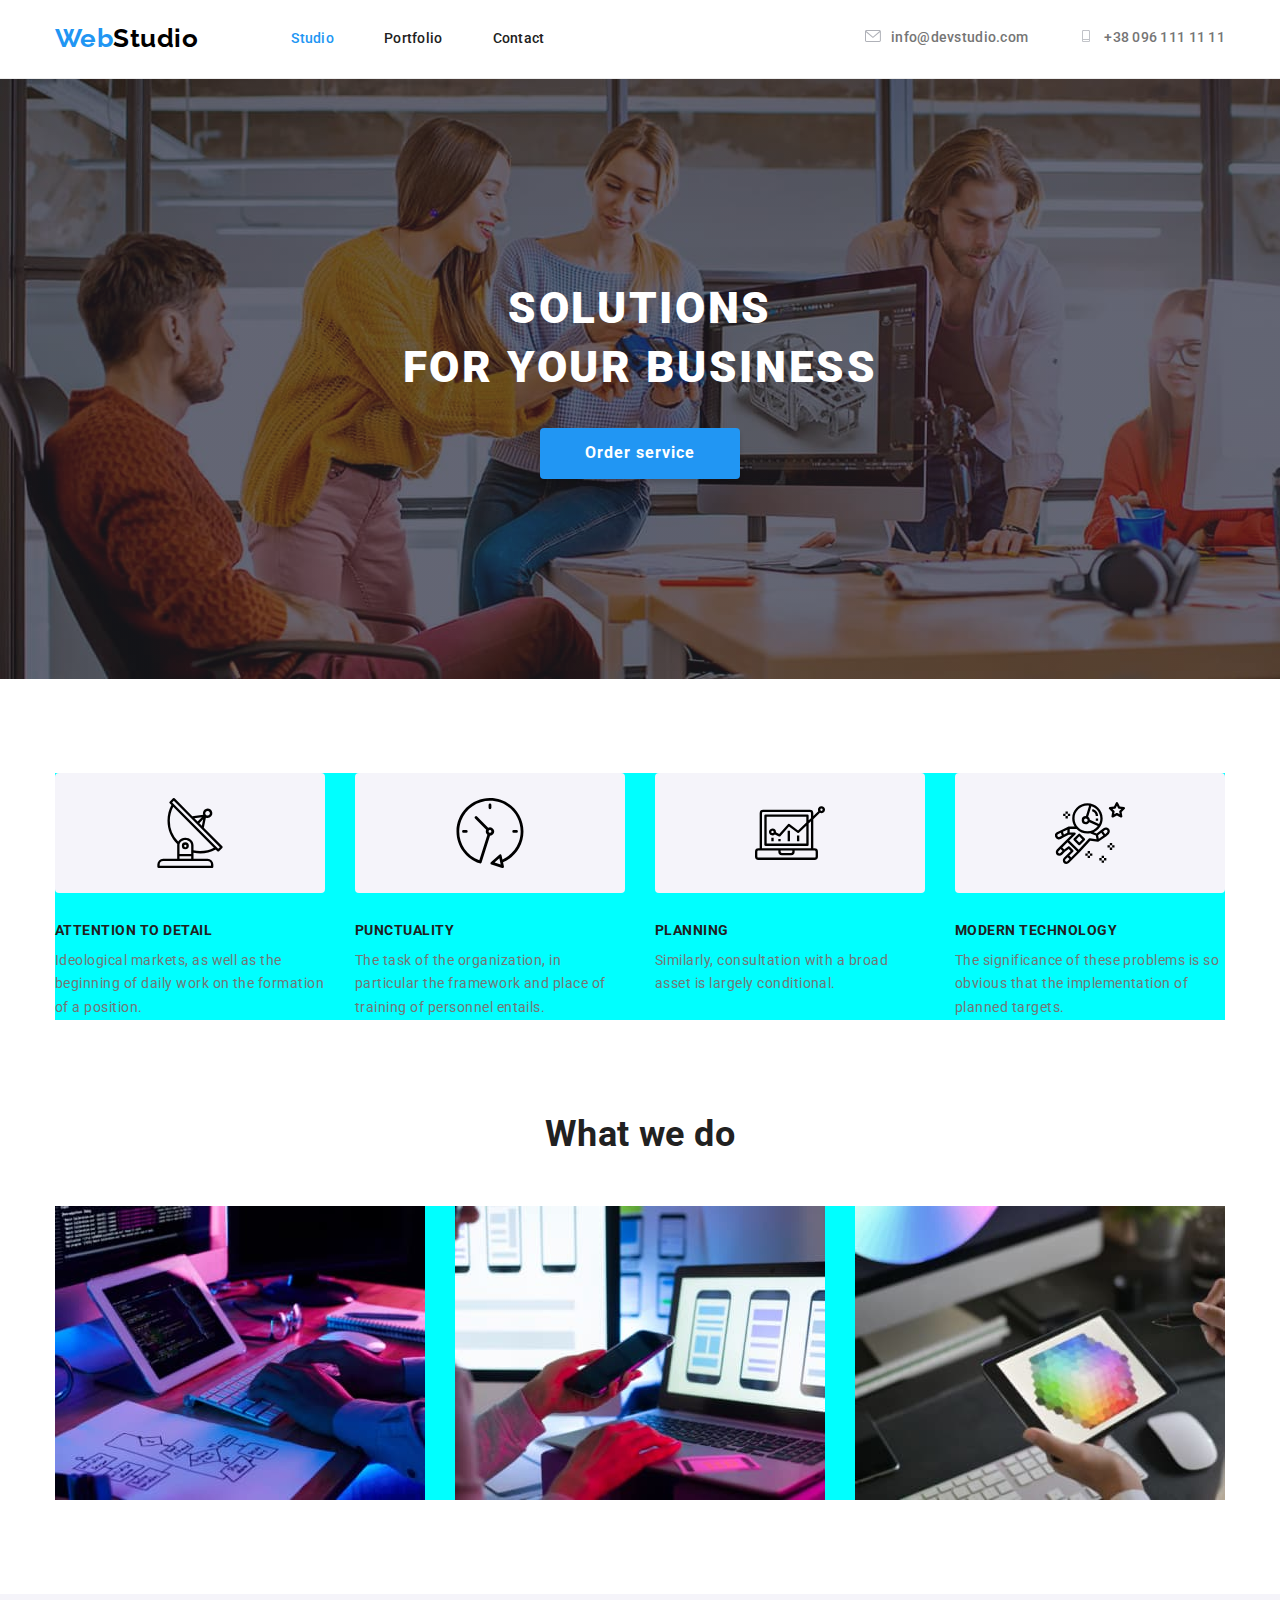
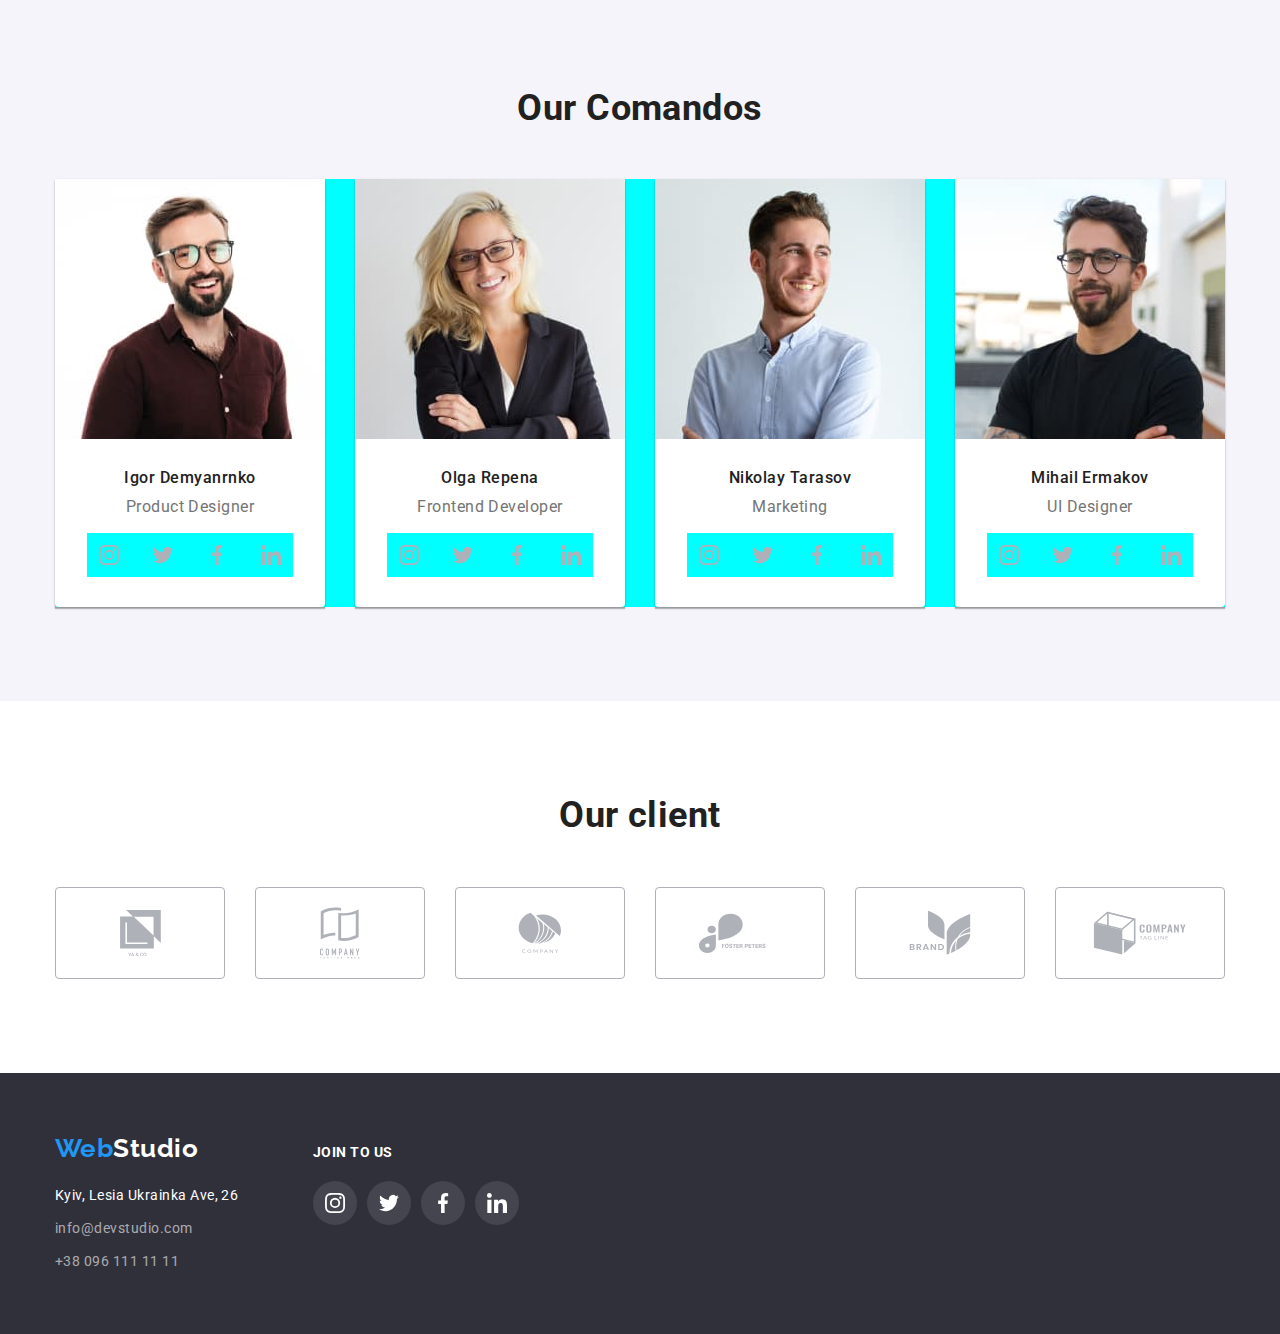
==== commit 6ee87bb4: "Доработка 4 задания" ====
--- a/index.html
+++ b/index.html
@@ -98,7 +98,7 @@
 
 	  <section class="examples">
 <div class="container">
-			  <h2 class="examples-title">What we do</h2>
+			  <h2 class="page-title">What we do</h2>
 		  <ul class="examples-list list">
 			  <li class="examples-img"><img src="./IMG/Web/box1.png" alt="typing on laptop" width="370" height="294" /> </li>
 			  <li class="examples-img"> <img src="./IMG/Web/box2.png" alt="design smartphon" width="370" height="294" /> </li>
@@ -111,7 +111,7 @@
 
 	  <section class="comandos">
 <div class="container">
-			  <h2 class="examples-title">Our Comandos</h2>
+			  <h2 class="page-title">Our Comandos</h2>
 			  
 		  <ul class="comandos-list list">
 			  <li class="comandos-box">
@@ -203,29 +203,32 @@
 	  </section>
 
 	  <section class="section-client">
-<h2 class="client-title"> Our client</h2>
+<div class="container">
+	<h2 class="page-title"> Our client</h2>
 <div>
 	<ul class="client-list list">
-<li>
-	<a class="client-link link" href=""><svg class="client-svg"><use href="./IMG/symbol-defs.svg#icon-group"></use></svg></a>
-</li>
-<li>
-	<a class="client-link link" href=""><svg class="client-svg"><use href="./IMG/symbol-defs.svg#icon-group-1"></use></svg></a>
-</li>
-<li>
-	<a class="client-link link" href=""><svg class="client-svg"><use href="./IMG/symbol-defs.svg#icon-group-2"></use></svg></a>
-</li>
-<li>
-	<a class="client-link link" href=""><svg class="client-svg"><use href="./IMG/symbol-defs.svg#icon-group-3"></use></svg></a>
-</li>
-<li>
-	<a class="client-link link" href=""><svg class="client-svg"><use href="./IMG/symbol-defs.svg#icon-group-4"></use></svg></a>
-</li>
-<li>
-	<a class="client-link link" href=""><svg class="client-svg"><use href="./IMG/symbol-defs.svg#icon-group-5"></use></svg></a>
+<li class="client-item">
+	<a class="client-link link" href=""><svg class="client-svg" width="41" height="46.7"><use href="./IMG/symbol-defs.svg#icon-group"></use></svg></a>
+</li>
+<li class="client-item">
+	<a class="client-link link" href=""><svg class="client-svg" width="40" height="52"><use href="./IMG/symbol-defs.svg#icon-group-1"></use></svg></a>
+</li>
+<li class="client-item">
+	<a class="client-link link" href=""><svg class="client-svg" width="43.46" height="41.18"><use href="./IMG/symbol-defs.svg#icon-group-2"></use></svg></a>
+</li>
+<li class="client-item">
+	<a class="client-link link" href=""><svg class="client-svg" width="84.44" height="40.62"><use href="./IMG/symbol-defs.svg#icon-group-3"></use></svg></a>
+</li>
+<li class="client-item">
+	<a class="client-link link" href=""><svg class="client-svg" width="62.54" height="45.43"><use href="./IMG/symbol-defs.svg#icon-group-4"></use></svg></a>
+</li>
+<li class="client-item">
+	<a class="client-link link" href=""><svg class="client-svg" width="93.79" height="43.93"><use href="./IMG/symbol-defs.svg#icon-group-5"></use></svg></a>
 </li>
 	</ul>
 </div>
+</div>
+
 	  </section>
 	</main>
 		
--- a/CSS/common.css
+++ b/CSS/common.css
@@ -30,6 +30,11 @@
 	list-style: none;
 	margin: 0px;
 	padding: 0px;
+}
+
+
+.link {
+	display: block;
 }
 
 img {
@@ -319,9 +324,11 @@
 	padding-bottom: 94px;
 }
 
-.examples-title {
+.page-title {
 	color: var(--title-text-color);
-
+		font-weight: 700;
+			font-size: 36px;
+			line-height: 1.16;
 	text-align: center;
 	margin-bottom: 50px;
 }
@@ -431,38 +438,28 @@
 	padding-bottom: 94px;
 }
 
-.client-title {
-font-weight: 700;
-	font-size: 36px;
-	line-height: 1.16;
-	text-align: center;
-	margin-bottom: 50px;
-	color: var(--title-text-color);
-}
-
 
 .client-list {
 	display: flex;
 	justify-content: center;
+
 	gap: 30px;
 }
 
-
-.client-item{
-
-}
+/* width="41" height="46.7"*/
 
 
 .client-link {
-		width: 170px;
-		height: 92px;
-display: flex;
+	width: 170px;
+	height: 92px;
+
+	display: flex;
 	justify-content: center;
 	align-items: center;
 	border: 1px solid var(--svg-color);
 	border-radius: 4px;
-	fill: var(--svg-color);
-
+
+fill: var(--svg-color);
 }
 
 .client-link:hover,
@@ -471,12 +468,7 @@
 	fill: var(--accent-color);
 }
 
-.client-svg {
-		width: 106px;
-		height: 47px;
-}
-
-
+.client-svg{}
 
 /*footer*/
 
@@ -493,7 +485,6 @@
 
 
 
-
 .footer-logo {
 		display: block;
 		margin-bottom: 20px;
@@ -509,9 +500,6 @@
 }
 
 
-
-
-
 .footer-contacts.city {
 	color: var(--white);
 }
@@ -522,12 +510,12 @@
 
 
 .footer-contacts {
-	color: var(--primary-text-color);
+	color: rgba(255, 255, 255, 0.6);
 	text-decoration: none;
 	font-style: normal;
 	margin-bottom: 9px;
 	font-size: 14px;
-	line-height: 1.7;
+	line-height: 1.71;
 }
 
 .footer-contacts:hover,
@@ -541,7 +529,7 @@
 	display: inline-flex;
 		flex-direction: column;
 		margin-left: 70px;
-		align-content: flex-start;
+;
 }
 
 
@@ -564,7 +552,7 @@
 }
 
 .join-item {
-	display: inline-flex;
+	padding: 0;
 }
 
 .join-link {
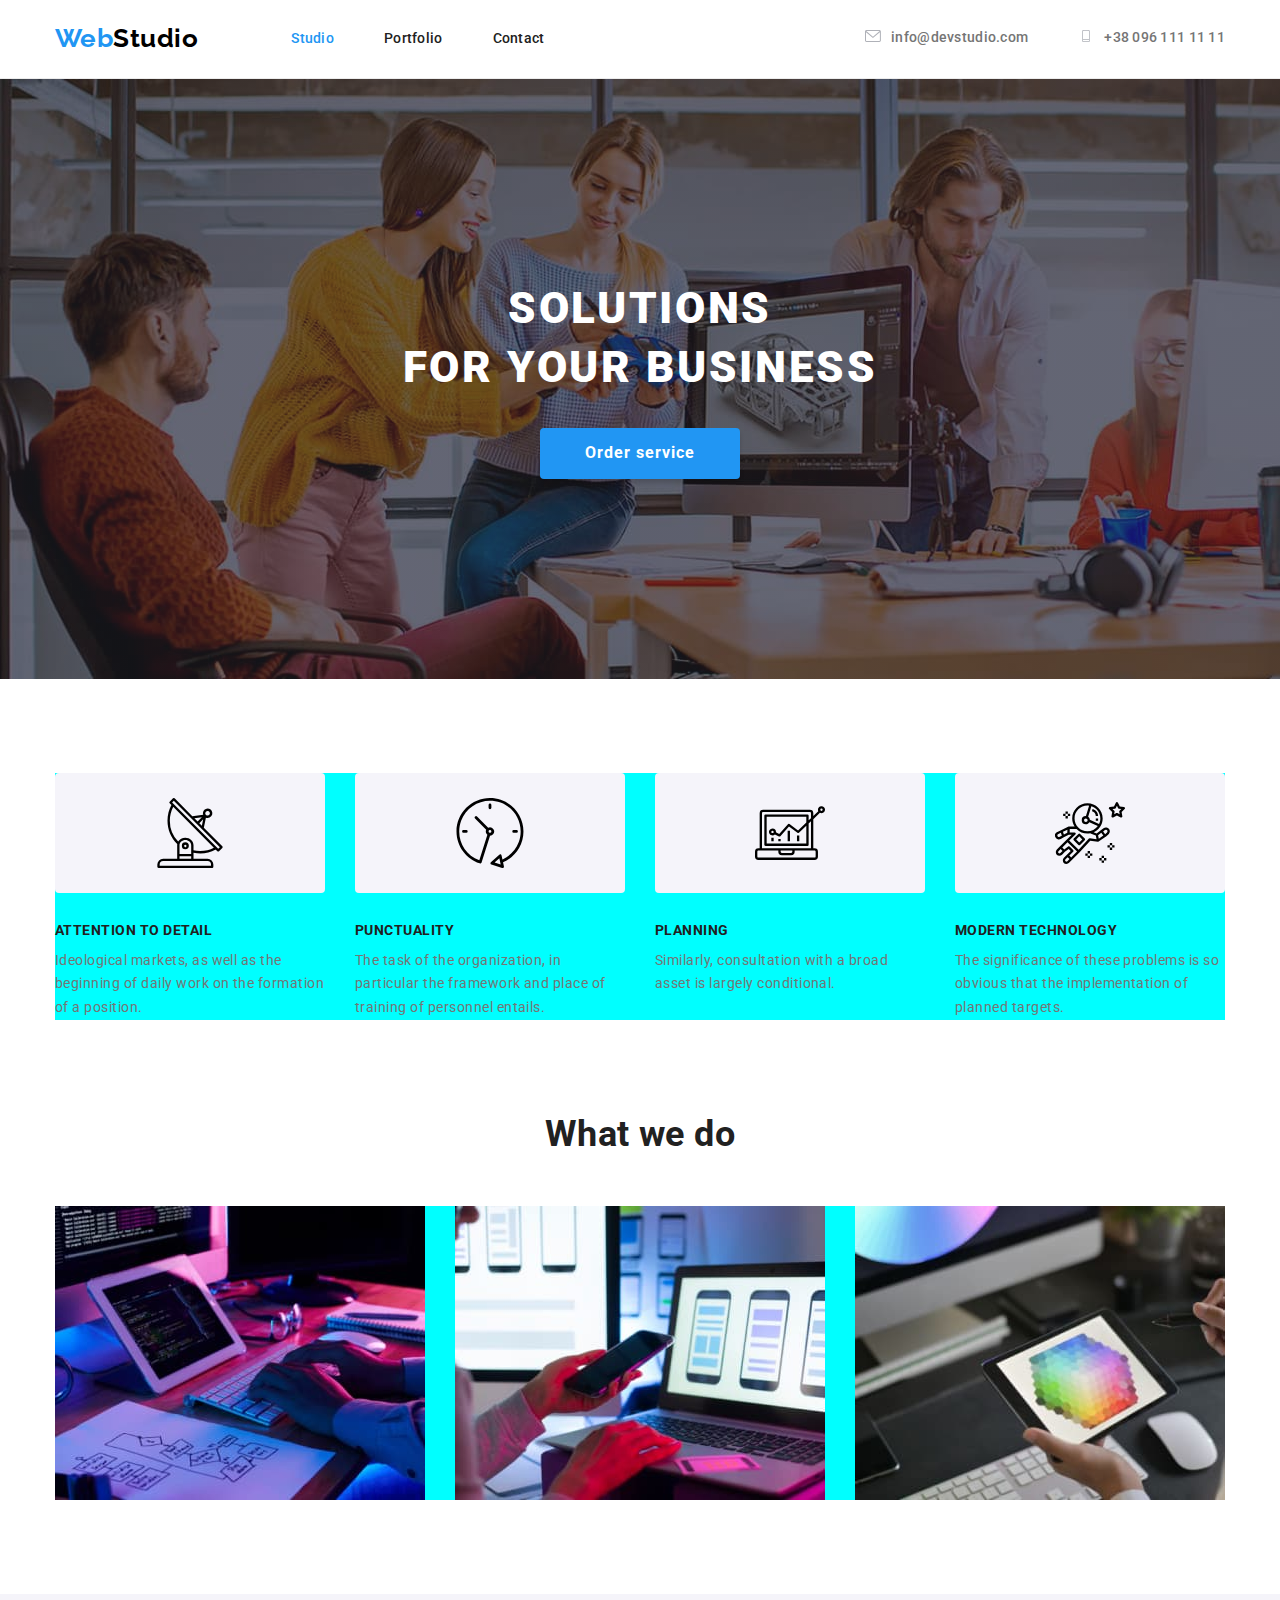
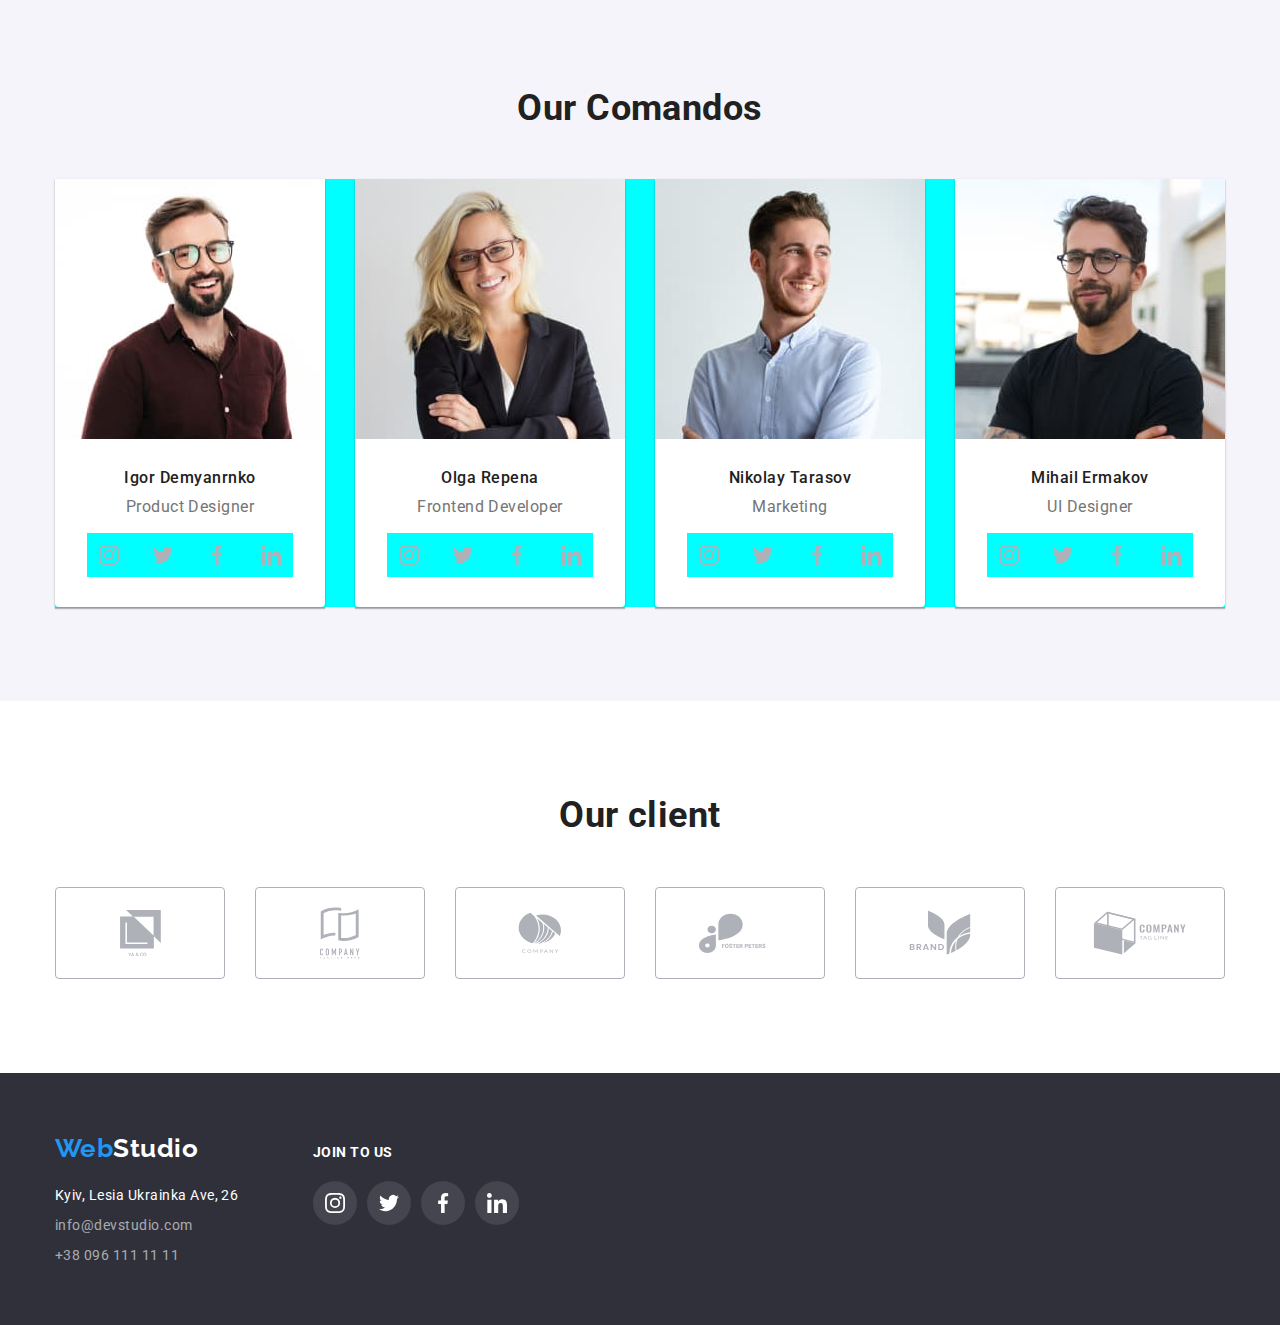
==== commit 06ddfecb: "footer" ====
--- a/index.html
+++ b/index.html
@@ -243,7 +243,7 @@
 			  <li class="footer-item">
 				<a href="https://goo.gl/maps/rWH6WUW4P8LsXruM8" class="footer-contacts city">Kyiv, Lesia Ukrainka Ave, 26</a></li>
 			  <li class="footer-item"><a href="" class="footer-contacts">info@devstudio.com</a></li>
-			  <li class="footer-item"><a href="tel:+380991111111" class="footer-contacts">+38 096 111 11 11</a></li>
+			  <li class="footer-item last"><a href="tel:+380991111111" class="footer-contacts">+38 096 111 11 11</a></li>
 			</ul>
 		</address>
 		</div>
--- a/CSS/common.css
+++ b/CSS/common.css
@@ -246,7 +246,7 @@
 		rgba(47, 48, 58, 0.4),
 		rgba(47, 48, 58, 0.4)
 		),
-		url('../IMG/giro/Img.png')
+		url('../IMG/giro/Img.jpg')
 }
 
 
@@ -468,7 +468,9 @@
 	fill: var(--accent-color);
 }
 
-.client-svg{}
+.client-svg{
+	
+}
 
 /*footer*/
 
@@ -502,20 +504,29 @@
 
 .footer-contacts.city {
 	color: var(--white);
-}
-
-.footer-item:not(:last-child) {
+	
+}
+
+
+
+.footer-item {
+	max-height: 21px;
+	padding: 0;
 	margin-bottom: 9px;
 }
 
+.footer-item.last {
+margin-bottom: 0px;
+}
 
 .footer-contacts {
+
 	color: rgba(255, 255, 255, 0.6);
 	text-decoration: none;
 	font-style: normal;
-	margin-bottom: 9px;
 	font-size: 14px;
 	line-height: 1.71;
+	
 }
 
 .footer-contacts:hover,
@@ -552,7 +563,7 @@
 }
 
 .join-item {
-	padding: 0;
+	padding: 0px;
 }
 
 .join-link {
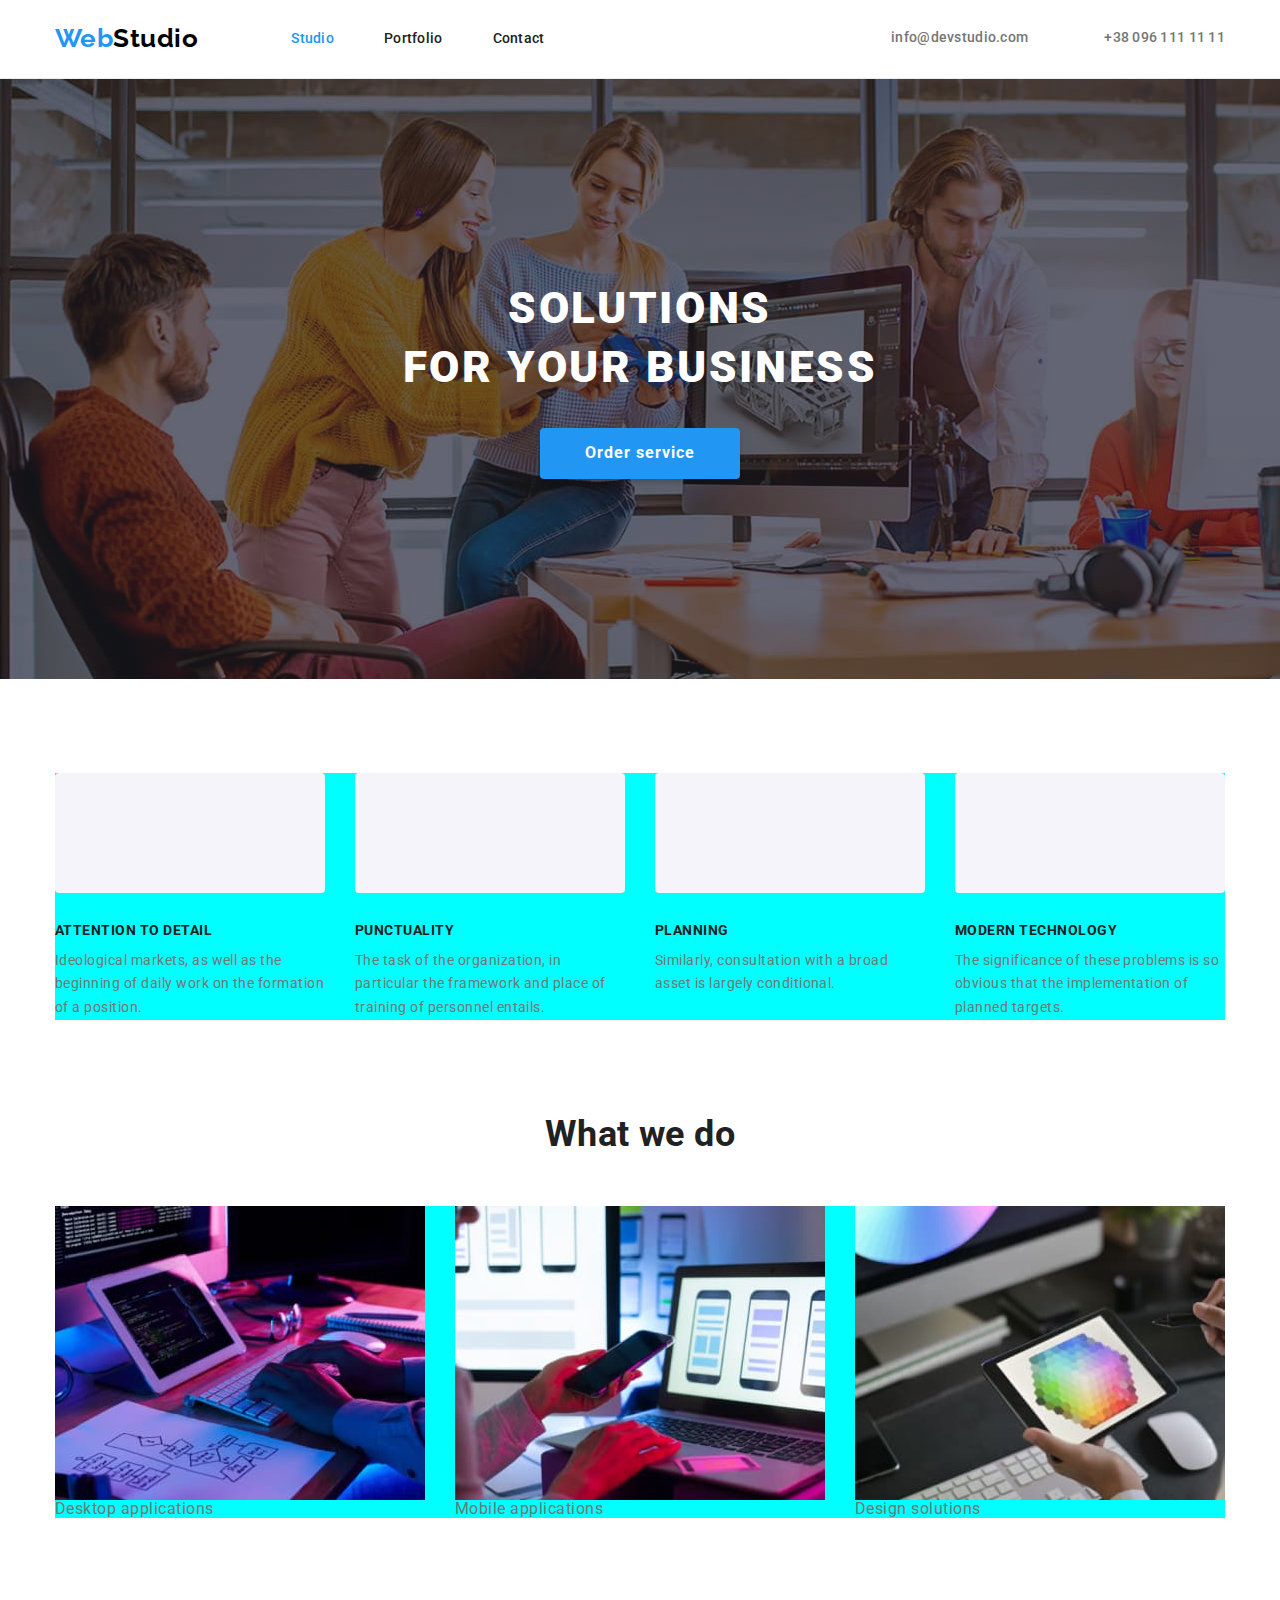
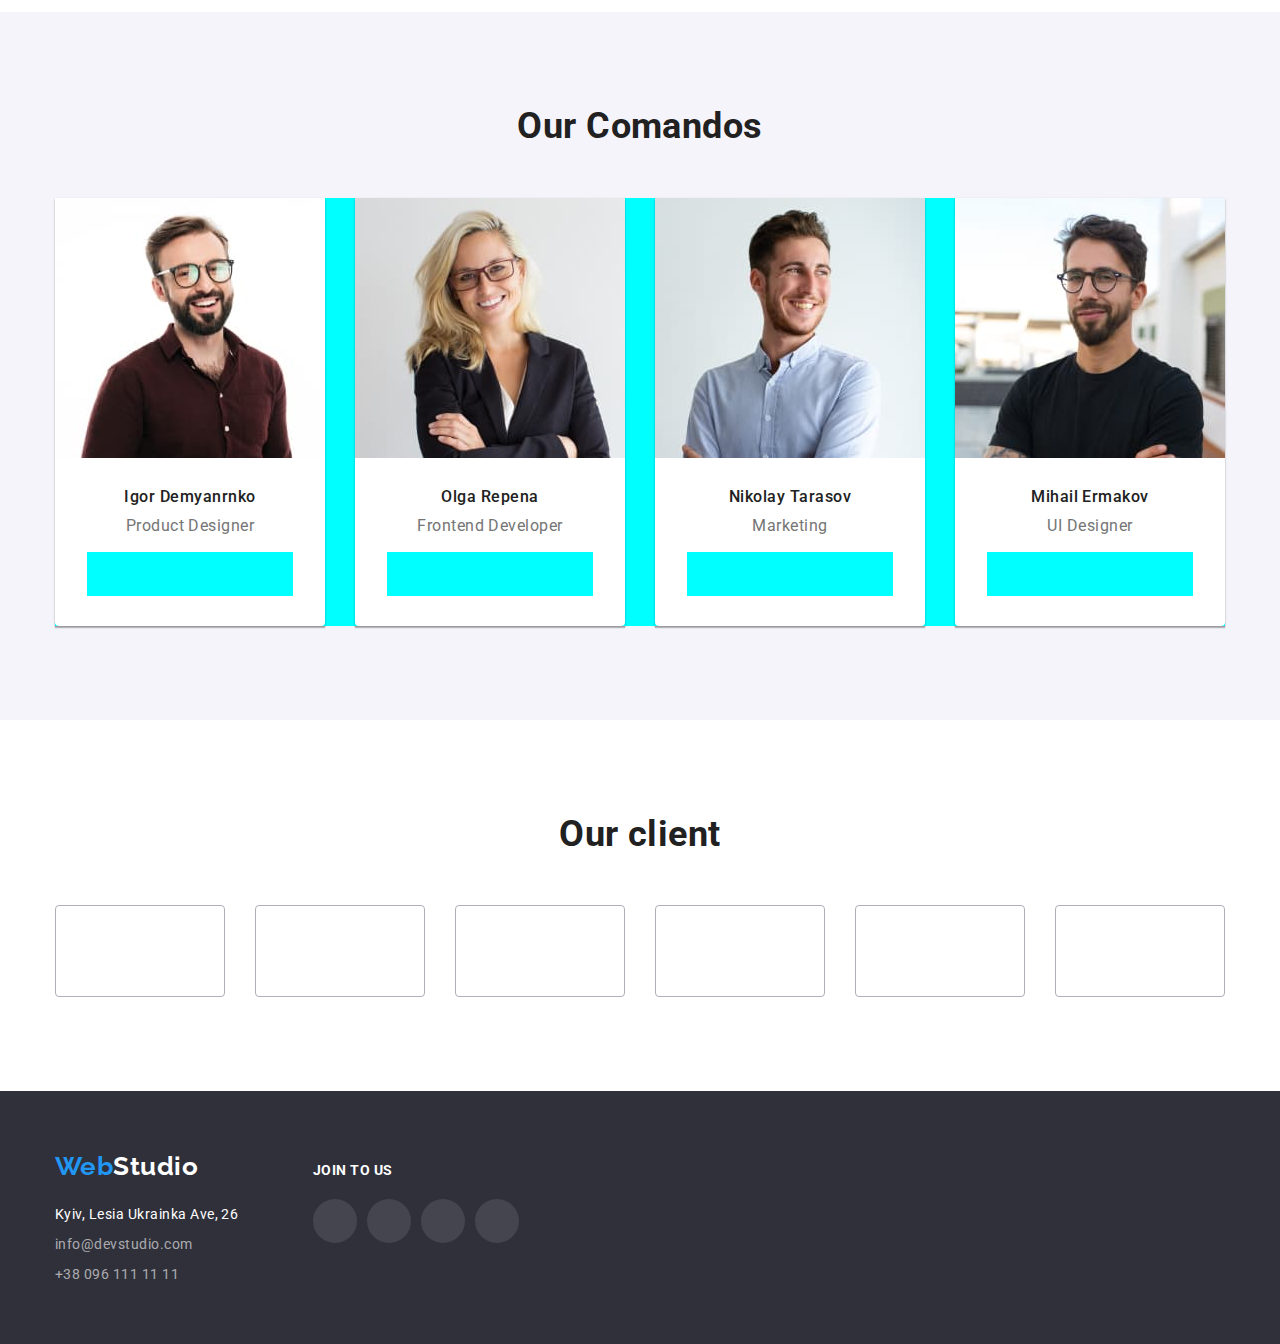
==== commit 7a657e12: "SVG" ====
--- a/index.html
+++ b/index.html
@@ -31,12 +31,12 @@
 		  	<ul class="auth-nav list">
 			  <li class="auth-nav-item">
 				<a class="contacts-data" href="mailto:info@devstudio.com"><svg class="contacts-svg" width="16" height="12">
-					<use href="./IMG/symbol-defs.svg#icon-envelope"></use>
+					<use href="./IMG/sprite.svg#envelope"></use>
 				</svg>info@devstudio.com</a>
 			  </li>
 			  <li class="auth-nav-item">
 				<a href="tel:+380961111111" class="contacts-data"><svg class="contacts-svg" width="16" height="12">
-					<use href="./IMG/symbol-defs.svg#icon-tel"></use>
+					<use href="./IMG/sprite.svg#tel"></use>
 				</svg>+38 096 111 11 11</a>
 			</li>
 		  </ul>
@@ -61,7 +61,7 @@
 			<li class="advantages-item">
 				<div class="advantages-icon">
 					 <svg class="" width="70" height="70">
-						<use href="./IMG/symbol-defs.svg#icon-antenna"></use>
+						<use href="./IMG/sprite.svg#antenna"></use>
 					 </svg>
 				</div>
 				  <h3 class="advantages-title">Attention to detail</h3><p class="advantages-text">Ideological markets, as well as the beginning of daily work on the formation of a position.</p>
@@ -69,7 +69,7 @@
 			<li class="advantages-item">
 				<div class="advantages-icon">
 					<svg width="70" height="70">
-						<use href="./IMG/symbol-defs.svg#icon-clock"></use>
+						<use href="./IMG/sprite.svg#clock"></use>
 					</svg>
 				</div>
 				<h3 class="advantages-title">Punctuality</h3><p class="advantages-text">The task of the organization, in particular the framework and place of training of personnel entails.</p>
@@ -77,7 +77,7 @@
 			<li class="advantages-item">
 				<div class="advantages-icon">
 					<svg width="70" height="70">
-						<use href="./IMG/symbol-defs.svg#icon-diagram"></use>
+						<use href="./IMG/sprite.svg#diagram"></use>
 					</svg>
 				</div>
 				<h3 class="advantages-title">Planning</h3><p class="advantages-text">Similarly, consultation with a broad asset is largely conditional.</p>
@@ -85,7 +85,7 @@
 			<li class="advantages-item">
 				<div class="advantages-icon">
 					<svg width="70" height="70">
-						<use href="./IMG/symbol-defs.svg#icon-astronaut"></use>
+						<use href="./IMG/sprite.svg#astronaut"></use>
 					</svg>
 				</div>
 				<h3 class="advantages-title">Modern technology</h3><p class="advantages-text">The significance of these problems is so obvious that the implementation of planned targets.</p>
@@ -99,11 +99,23 @@
 	  <section class="examples">
 <div class="container">
 			  <h2 class="page-title">What we do</h2>
-		  <ul class="examples-list list">
-			  <li class="examples-img"><img src="./IMG/Web/box1.png" alt="typing on laptop" width="370" height="294" /> </li>
-			  <li class="examples-img"> <img src="./IMG/Web/box2.png" alt="design smartphon" width="370" height="294" /> </li>
-			  <li class="examples-img"><img src="./IMG/Web/box3.png" alt="draw on tablet" width="370" height="294"/> </li>
-		  </ul>
+	<ul class="examples-list list">
+			  <li class="examples-img">
+				<div class="thumb"> <img src="./IMG/Web/box1.png" alt="typing on laptop" width="370" height="294" />
+				<div class="examples-description"> <p class="text">Desktop applications</p></div>
+			</div>
+		</li>
+			  <li class="examples-img">
+				<div class="thumb"> <img src="./IMG/Web/box2.png" alt="design smartphon" width="370" height="294" />
+				<div class="examples-description"> <p class="text">Mobile applications</p></div>
+			</div> 
+		</li>
+			  <li class="examples-img">
+				<div class="thumb"> <img src="./IMG/Web/box3.png" alt="draw on tablet" width="370" height="294"/>
+				<div class="examples-description"> <p class="text">Design solutions</p></div>
+			</div>
+		</li>
+	</ul>
 </div>
 	  </section>
 
@@ -122,16 +134,16 @@
 
 						<ul class="social-network-list list">
 							<li class="social-network-item"> <a class="social-network-link link" href=""><svg class="social-network-svg"> 
-								<use href="./IMG/symbol-defs.svg#icon-instagram"></use>
-							</svg></a></li>
-							<li class="social-network-item"> <a class="social-network-link link" href=""><svg class="social-network-svg"> 
-								<use href="./IMG/symbol-defs.svg#icon-twitter"></use>
-							</svg></a></li>
-							<li class="social-network-item"> <a class="social-network-link link" href=""><svg class="social-network-svg"> 
-								<use href="./IMG/symbol-defs.svg#icon-facebook"></use>
-							</svg></a></li>
-							<li class="social-network-item"> <a class="social-network-link link" href=""><svg class="social-network-svg"> 
-								<use href="./IMG/symbol-defs.svg#icon-linkedin"></use>
+								<use href="./IMG/sprite.svg#instagram"></use>
+							</svg></a></li>
+							<li class="social-network-item"> <a class="social-network-link link" href=""><svg class="social-network-svg"> 
+								<use href="./IMG/sprite.svg#twitter"></use>
+							</svg></a></li>
+							<li class="social-network-item"> <a class="social-network-link link" href=""><svg class="social-network-svg"> 
+								<use href="./IMG/sprite.svg#facebook"></use>
+							</svg></a></li>
+							<li class="social-network-item"> <a class="social-network-link link" href=""><svg class="social-network-svg"> 
+								<use href="./IMG/sprite.svg#linkedin"></use>
 							</svg></a></li>
 						</ul>
 					 </div>
@@ -142,16 +154,16 @@
 						<h3 class="comandos-title">Olga Repena</h3> <p class="comandos-text">Frontend Developer</p>
 						<ul class="social-network-list list">
 							<li class="social-network-item"> <a class="social-network-link link" href=""><svg class="social-network-svg"> 
-								<use href="./IMG/symbol-defs.svg#icon-instagram"></use>
-							</svg></a></li>
-							<li class="social-network-item"> <a class="social-network-link link" href=""><svg class="social-network-svg"> 
-								<use href="./IMG/symbol-defs.svg#icon-twitter"></use>
-							</svg></a></li>
-							<li class="social-network-item"> <a class="social-network-link link" href=""><svg class="social-network-svg"> 
-								<use href="./IMG/symbol-defs.svg#icon-facebook"></use>
-							</svg></a></li>
-							<li class="social-network-item"> <a class="social-network-link link" href=""><svg class="social-network-svg"> 
-								<use href="./IMG/symbol-defs.svg#icon-linkedin"></use>
+								<use href="./IMG/sprite.svg#instagram"></use>
+							</svg></a></li>
+							<li class="social-network-item"> <a class="social-network-link link" href=""><svg class="social-network-svg"> 
+								<use href="./IMG/sprite.svg#twitter"></use>
+							</svg></a></li>
+							<li class="social-network-item"> <a class="social-network-link link" href=""><svg class="social-network-svg"> 
+								<use href="./IMG/sprite.svg#facebook"></use>
+							</svg></a></li>
+							<li class="social-network-item"> <a class="social-network-link link" href=""><svg class="social-network-svg"> 
+								<use href="./IMG/sprite.svg#linkedin"></use>
 							</svg></a></li>
 						</ul>
 					</div>
@@ -163,16 +175,16 @@
 						<h3 class="comandos-title">Nikolay Tarasov</h3> <p class="comandos-text">Marketing</p>
 						<ul class="social-network-list list">
 							<li class="social-network-item"> <a class="social-network-link link" href=""><svg class="social-network-svg"> 
-								<use href="./IMG/symbol-defs.svg#icon-instagram"></use>
-							</svg></a></li>
-							<li class="social-network-item"> <a class="social-network-link link" href=""><svg class="social-network-svg"> 
-								<use href="./IMG/symbol-defs.svg#icon-twitter"></use>
-							</svg></a></li>
-							<li class="social-network-item"> <a class="social-network-link link" href=""><svg class="social-network-svg"> 
-								<use href="./IMG/symbol-defs.svg#icon-facebook"></use>
-							</svg></a></li>
-							<li class="social-network-item"> <a class="social-network-link link" href=""><svg class="social-network-svg"> 
-								<use href="./IMG/symbol-defs.svg#icon-linkedin"></use>
+								<use href="./IMG/sprite.svg#instagram"></use>
+							</svg></a></li>
+							<li class="social-network-item"> <a class="social-network-link link" href=""><svg class="social-network-svg"> 
+								<use href="./IMG/sprite.svg#twitter"></use>
+							</svg></a></li>
+							<li class="social-network-item"> <a class="social-network-link link" href=""><svg class="social-network-svg"> 
+								<use href="./IMG/sprite.svg#facebook"></use>
+							</svg></a></li>
+							<li class="social-network-item"> <a class="social-network-link link" href=""><svg class="social-network-svg"> 
+								<use href="./IMG/sprite.svg#linkedin"></use>
 							</svg></a></li>
 						</ul>
 					</div>
@@ -184,16 +196,16 @@
 						<h3 class="comandos-title">Mihail Ermakov</h3> <p class="comandos-text">UI Designer</p>
 						<ul class="social-network-list list">
 							<li class="social-network-item"> <a class="social-network-link link" href=""><svg class="social-network-svg"> 
-								<use href="./IMG/symbol-defs.svg#icon-instagram"></use>
-							</svg></a></li>
-							<li class="social-network-item"> <a class="social-network-link link" href=""><svg class="social-network-svg"> 
-								<use href="./IMG/symbol-defs.svg#icon-twitter"></use>
-							</svg></a></li>
-							<li class="social-network-item"> <a class="social-network-link link" href=""><svg class="social-network-svg"> 
-								<use href="./IMG/symbol-defs.svg#icon-facebook"></use>
-							</svg></a></li>
-							<li class="social-network-item"> <a class="social-network-link link" href=""><svg class="social-network-svg"> 
-								<use href="./IMG/symbol-defs.svg#icon-linkedin"></use>
+								<use href="./IMG/sprite.svg#instagram"></use>
+							</svg></a></li>
+							<li class="social-network-item"> <a class="social-network-link link" href=""><svg class="social-network-svg"> 
+								<use href="./IMG/sprite.svg#twitter"></use>
+							</svg></a></li>
+							<li class="social-network-item"> <a class="social-network-link link" href=""><svg class="social-network-svg"> 
+								<use href="./IMG/sprite.svg#facebook"></use>
+							</svg></a></li>
+							<li class="social-network-item"> <a class="social-network-link link" href=""><svg class="social-network-svg"> 
+								<use href="./IMG/sprite.svg#linkedin"></use>
 							</svg></a></li>
 						</ul>
 					</div>
@@ -208,22 +220,22 @@
 <div>
 	<ul class="client-list list">
 <li class="client-item">
-	<a class="client-link link" href=""><svg class="client-svg" width="41" height="46.7"><use href="./IMG/symbol-defs.svg#icon-group"></use></svg></a>
-</li>
-<li class="client-item">
-	<a class="client-link link" href=""><svg class="client-svg" width="40" height="52"><use href="./IMG/symbol-defs.svg#icon-group-1"></use></svg></a>
-</li>
-<li class="client-item">
-	<a class="client-link link" href=""><svg class="client-svg" width="43.46" height="41.18"><use href="./IMG/symbol-defs.svg#icon-group-2"></use></svg></a>
-</li>
-<li class="client-item">
-	<a class="client-link link" href=""><svg class="client-svg" width="84.44" height="40.62"><use href="./IMG/symbol-defs.svg#icon-group-3"></use></svg></a>
-</li>
-<li class="client-item">
-	<a class="client-link link" href=""><svg class="client-svg" width="62.54" height="45.43"><use href="./IMG/symbol-defs.svg#icon-group-4"></use></svg></a>
-</li>
-<li class="client-item">
-	<a class="client-link link" href=""><svg class="client-svg" width="93.79" height="43.93"><use href="./IMG/symbol-defs.svg#icon-group-5"></use></svg></a>
+	<a class="client-link link" href=""><svg class="client-svg"><use href="./IMG/sprite.svg#logo"></use></svg></a>
+</li>
+<li class="client-item">
+	<a class="client-link" href=""><svg class="client-svg"><use href="./IMG/sprite.svg#logo-1"></use></svg></a>
+</li>
+<li class="client-item">
+	<a class="client-link" href=""><svg class="client-svg"><use href="./IMG/sprite.svg#logo-2"></use></svg></a>
+</li>
+<li class="client-item">
+	<a class="client-link" href=""><svg class="client-svg"><use href="./IMG/sprite.svg#logo-3"></use></svg></a>
+</li>
+<li class="client-item">
+	<a class="client-link" href=""><svg class="client-svg"><use href="./IMG/sprite.svg#logo-4"></use></svg></a>
+</li>
+<li class="client-item">
+	<a class="client-link" href=""><svg class="client-svg"><use href="./IMG/sprite.svg#logo-5"></use></svg></a>
 </li>
 	</ul>
 </div>
@@ -251,10 +263,10 @@
 		<div class="join">
 			<h3 class="join-title">Join to us</h3>
 			<ul class="join-list list">
-<li class="join-item"><a class="join-link link" href=""><svg class="join-svg"><use href="./IMG/symbol-defs.svg#icon-instagram"></use></svg></a></li>
-<li class="join-item"><a class="join-link link" href=""><svg class="join-svg"><use href="./IMG/symbol-defs.svg#icon-twitter"></use></svg></a></li>
-<li class="join-item"><a class="join-link link" href=""><svg class="join-svg"><use href="./IMG/symbol-defs.svg#icon-facebook"></use></svg></a></li>
-<li class="join-item"><a class="join-link link" href=""><svg class="join-svg"><use href="./IMG/symbol-defs.svg#icon-linkedin"></use></svg></a></li>
+<li class="join-item"><a class="join-link link" href=""><svg class="join-svg"><use href="./IMG/sprite.svg#instagram"></use></svg></a></li>
+<li class="join-item"><a class="join-link link" href=""><svg class="join-svg"><use href="./IMG/sprite.svg#twitter"></use></svg></a></li>
+<li class="join-item"><a class="join-link link" href=""><svg class="join-svg"><use href="./IMG/sprite.svg#facebook"></use></svg></a></li>
+<li class="join-item"><a class="join-link link" href=""><svg class="join-svg"><use href="./IMG/sprite.svg#linkedin"></use></svg></a></li>
 			</ul>
 		</div>
 
--- a/CSS/common.css
+++ b/CSS/common.css
@@ -468,8 +468,9 @@
 	fill: var(--accent-color);
 }
 
-.client-svg{
-	
+.client-svg {
+	width: 106px;
+	height: 60px;
 }
 
 /*footer*/
